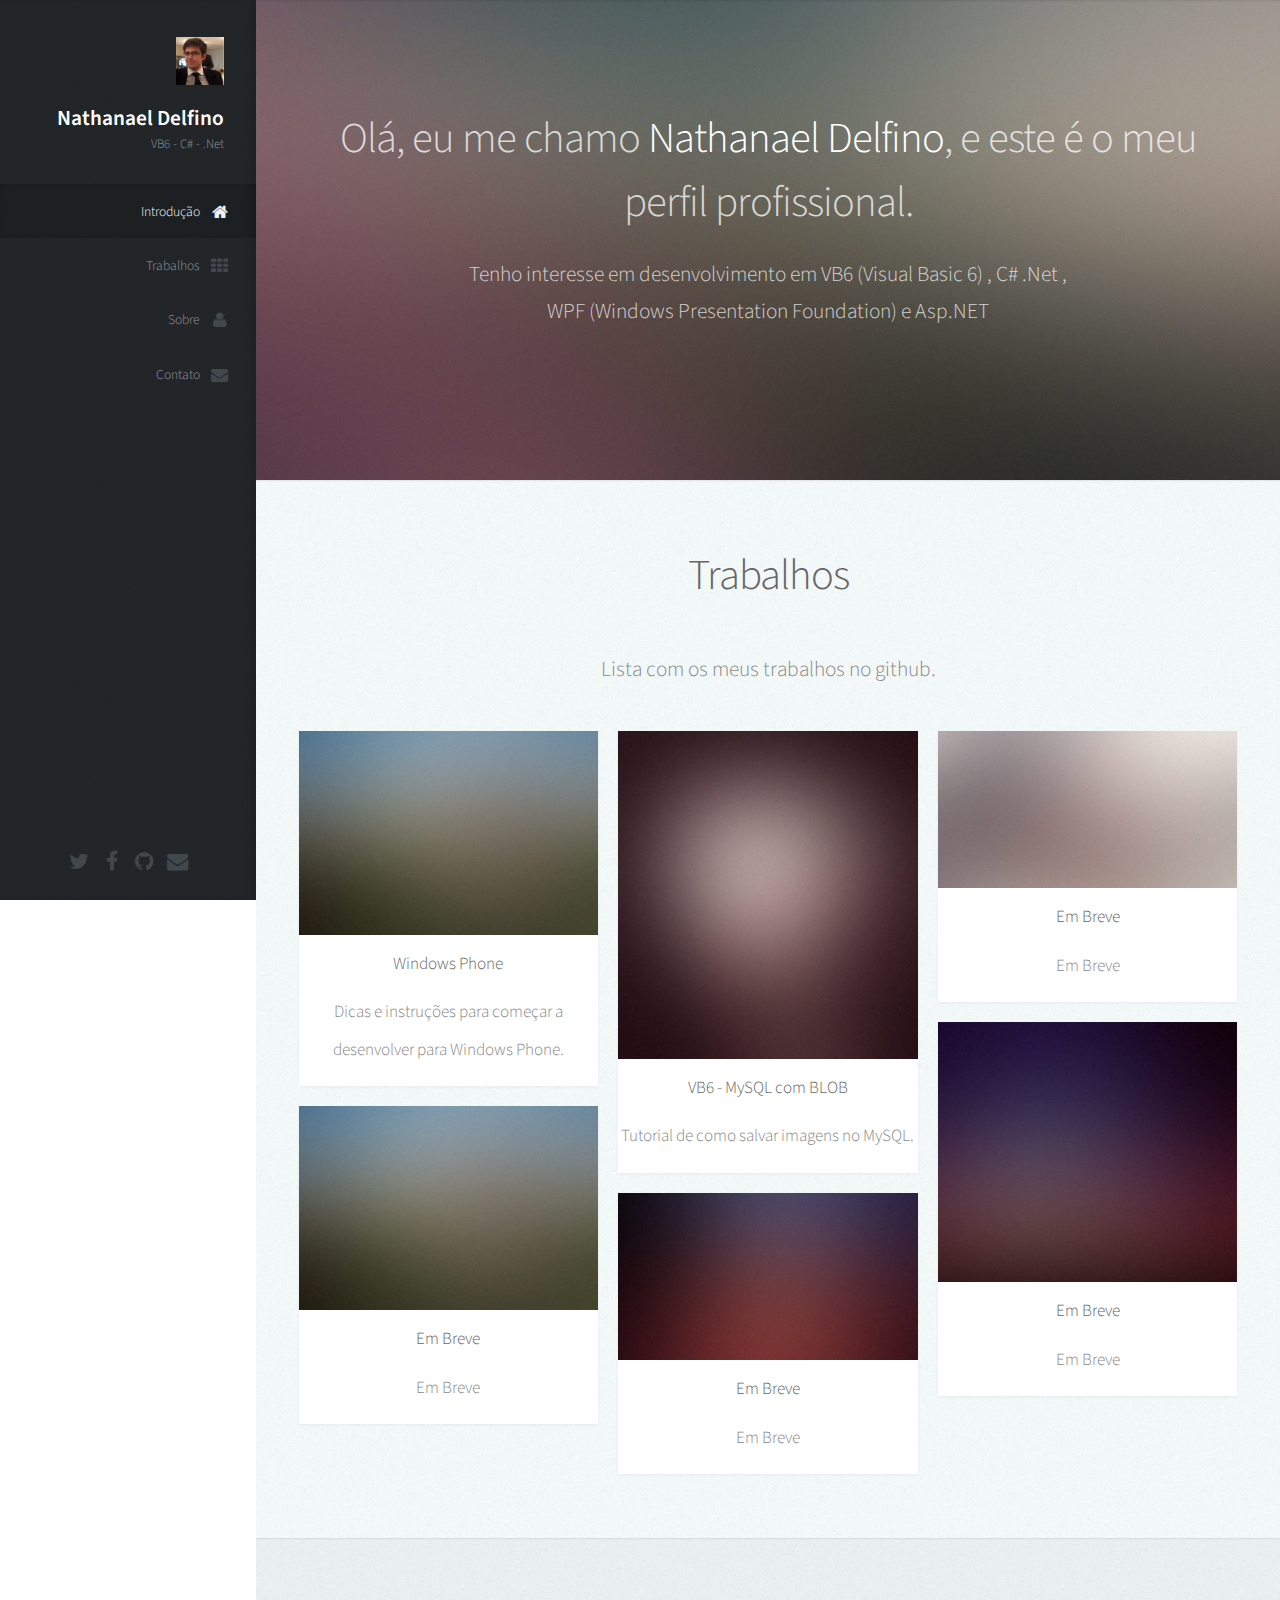
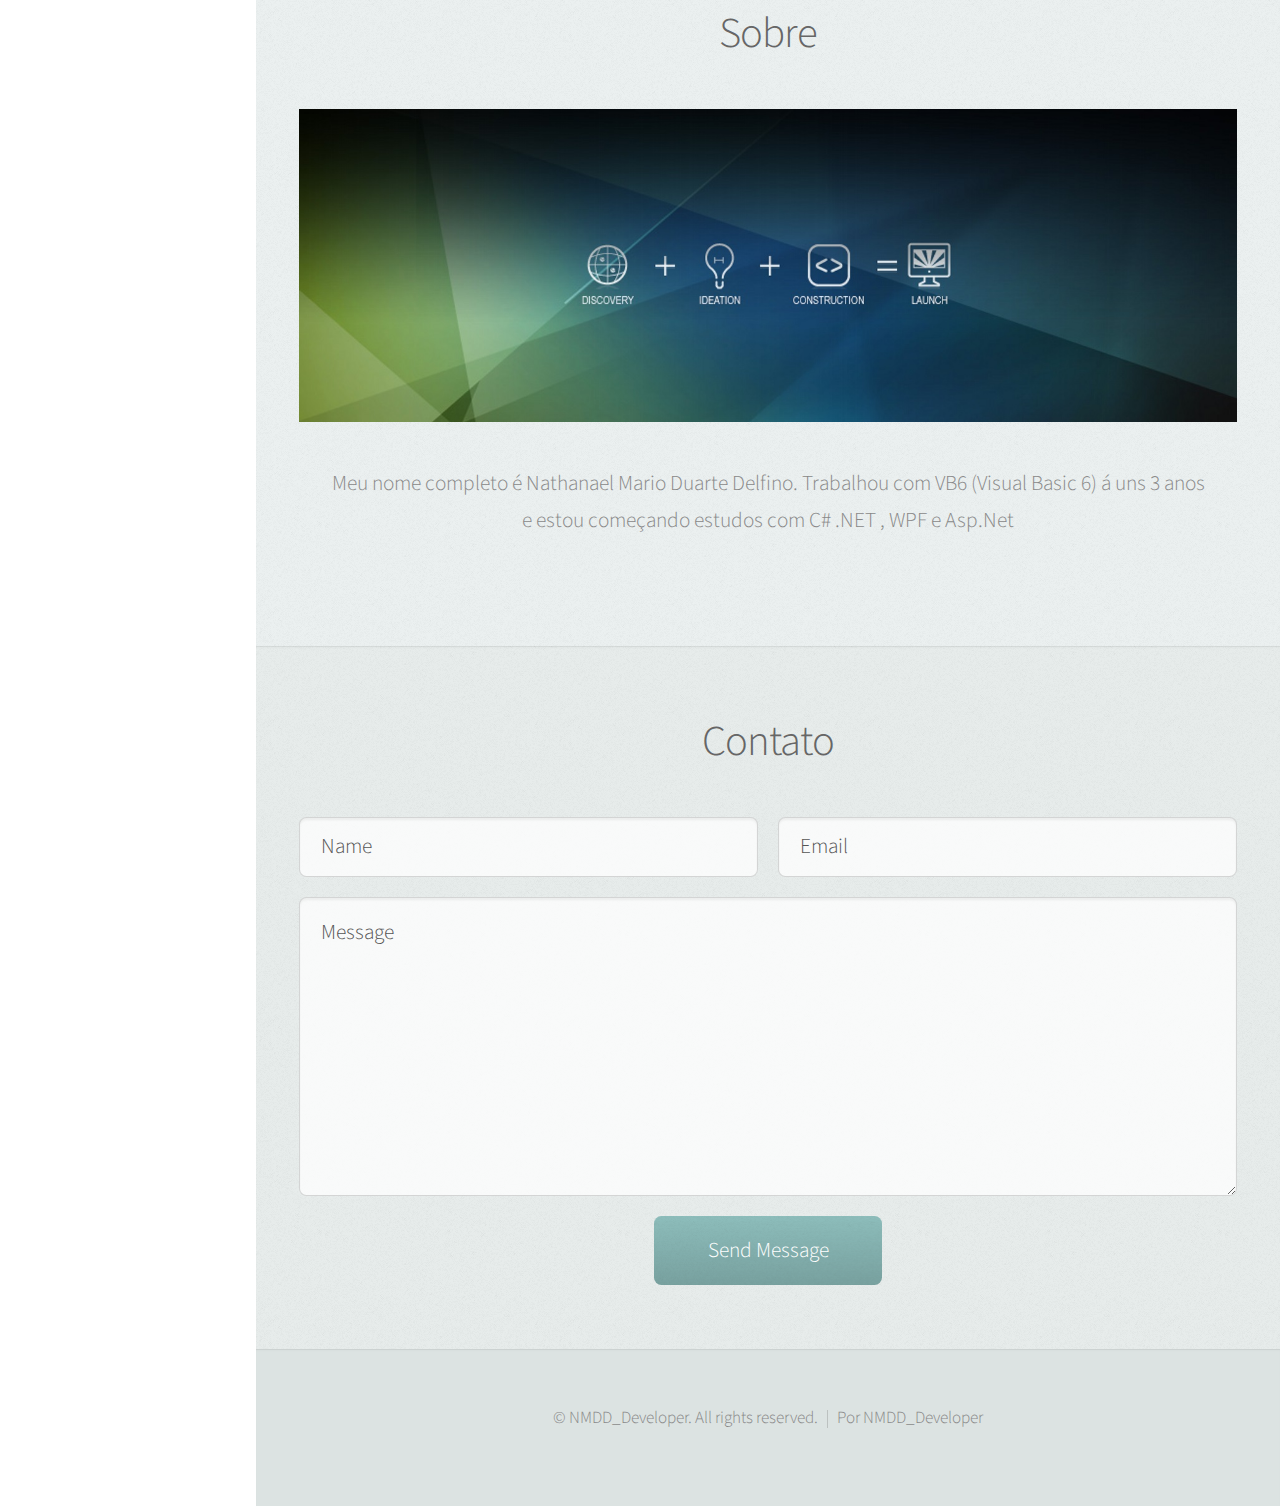
==== index.html @ 9e820df0 ":arrow_up: Subindo site." ====
<!DOCTYPE HTML>
<html>
	<head>
		<title>Prologue by HTML5 UP</title>
		<meta charset="utf-8" />
		<meta name="viewport" content="width=device-width, initial-scale=1" />
		<link rel="stylesheet" href="assets/css/main.css" />
	</head>
	<body>

		<!-- Header -->
			<div id="header">

				<div class="top">

					<!-- Logo -->
						<div id="logo">
							<span class="image avatar48"><img src="images/avatar.jpg" alt="" /></span>
							<h1 id="title">Nathanael Delfino</h1>
							<p>VB6 - C# - .Net</p>
						</div>

					<!-- Nav -->
						<nav id="nav">

							<ul>
								<li><a href="#top" id="top-link" class="skel-layers-ignoreHref"><span class="icon fa-home">Introdução</span></a></li>
								<li><a href="#portfolio" id="portfolio-link" class="skel-layers-ignoreHref"><span class="icon fa-th">Trabalhos</span></a></li>
								<li><a href="#about" id="about-link" class="skel-layers-ignoreHref"><span class="icon fa-user">Sobre</span></a></li>
								<li><a href="#contact" id="contact-link" class="skel-layers-ignoreHref"><span class="icon fa-envelope">Contato</span></a></li>
							</ul>
						</nav>

				</div>

				<div class="bottom">

					<!-- Social Icons -->
						<ul class="icons">
							<li><a href="https://twitter.com/NMDD_Developer" class="icon fa-twitter"><span class="label">Twitter</span></a></li>
							<li><a href="https://www.facebook.com/nathanael.delfino" class="icon fa-facebook"><span class="label">Facebook</span></a></li>
							<li><a href="https://github.com/NathanaelDelfino" class="icon fa-github"><span class="label">Github</span></a></li>
							<li><a href="dm.nathanael@gmail.com" class="icon fa-envelope"><span class="label">Email</span></a></li>
						</ul>

				</div>

			</div>

		<!-- Main -->
			<div id="main">

				<!-- Intro -->
					<section id="top" class="one dark cover">
						<div class="container">
							<header>
								<h2 class="alt">Olá, eu me chamo <strong>Nathanael Delfino</strong>, e este é o meu perfil profissional.<br /></h2>
								<p>Tenho interesse em desenvolvimento em VB6 (Visual Basic 6) , C# .Net , </br> WPF (Windows Presentation Foundation) e Asp.NET </p>
							</header>
						</div>
					</section>

				<!-- Portfolio -->
					<section id="portfolio" class="two">
						<div class="container">

							<header>
								<h2>Trabalhos</h2>
							</header>

							<p>Lista com os meus trabalhos no github.</p>

							<div class="row">
								<div class="4u 12u$(mobile)">
									<article class="item">
										<a href="https://github.com/NathanaelDelfino/Windows-Phone-Desenvolvimento" class="image fit"><img src="images/pic02.jpg" alt="" /></a>
										<header>
											<h3>Windows Phone</h3>
											<p>Dicas e instruções para começar a desenvolver para Windows Phone.</p>
										</header>
									</article>
									<article class="item">
										<a href="#" class="image fit"><img src="images/pic02.jpg" alt="" /></a>
										<header>
											<h3>Em Breve</h3>
											<p>Em Breve</p>
										</header>
									</article>									

								</div>
								<div class="4u 12u$(mobile)">
									<article class="item">
										<a href="https://github.com/NathanaelDelfino/VB6" class="image fit"><img src="images/pic04.jpg" alt="" /></a>
										<header>
											<h3>VB6 - MySQL com BLOB</h3>
											<p>Tutorial de como salvar imagens no MySQL.</p>
										</header>
									</article>
									<article class="item">
										<a href="#" class="image fit"><img src="images/pic05.jpg" alt="" /></a>
										<header>
											<h3>Em Breve</h3>
											<p>Em Breve</p>
										</header>
									</article>
								</div>
								<div class="4u$ 12u$(mobile)">
									<article class="item">
										<a href="#" class="image fit"><img src="images/pic06.jpg" alt="" /></a>
										<header>
											<h3>Em Breve</h3>
											<p>Em Breve</p>
										</header>
									</article>
									<article class="item">
										<a href="#" class="image fit"><img src="images/pic07.jpg" alt="" /></a>
										<header>
											<h3>Em Breve</h3>
											<p>Em Breve</p>
										</header>
									</article>
								</div>
							</div>

						</div>
					</section>

				<!-- About Me -->
					<section id="about" class="three">
						<div class="container">

							<header>
								<h2>Sobre</h2>
							</header>

							<a href="#" class="image featured"><img src="images/banner_02.jpg" alt="" /></a>

							<p>Meu nome completo é Nathanael Mario Duarte Delfino. Trabalhou com VB6 (Visual Basic 6) á uns 3 anos </br>
							   e estou começando estudos com C# .NET , WPF e Asp.Net</p>

						</div>
					</section>

				<!-- Contact -->
					<section id="contact" class="four">
						<div class="container">

							<header>
								<h2>Contato</h2>
							</header>
							
							<form method="post" action="#">
								<div class="row">
									<div class="6u 12u$(mobile)"><input type="text" name="name" placeholder="Name" /></div>
									<div class="6u$ 12u$(mobile)"><input type="text" name="email" placeholder="Email" /></div>
									<div class="12u$">
										<textarea name="message" placeholder="Message"></textarea>
									</div>
									<div class="12u$">
										<input type="submit" value="Send Message" />
									</div>
								</div>
							</form>

						</div>
					</section>

			</div>

		<!-- Footer -->
			<div id="footer">

				<!-- Copyright -->
					<ul class="copyright">
						<li>&copy; NMDD_Developer. All rights reserved.</li><li>Por NMDD_Developer <a href="https://github.com/NathanaelDelfino"></a></li>
					</ul>

			</div>

		<!-- Scripts -->
			<script src="assets/js/jquery.min.js"></script>
			<script src="assets/js/jquery.scrolly.min.js"></script>
			<script src="assets/js/jquery.scrollzer.min.js"></script>
			<script src="assets/js/skel.min.js"></script>
			<script src="assets/js/util.js"></script>
			<!--[if lte IE 8]><script src="assets/js/ie/respond.min.js"></script><![endif]-->
			<script src="assets/js/main.js"></script>

	</body>
</html>
---- assets/css/main.css ----
@import url("font-awesome.min.css");
@import url("http://fonts.googleapis.com/css?family=Source+Sans+Pro:300,300italic,400,600");

/*
	Prologue by HTML5 UP
	html5up.net | @n33co
	Free for personal and commercial use under the CCA 3.0 license (html5up.net/license)
*/

/* Reset */

	html, body, div, span, applet, object, iframe, h1, h2, h3, h4, h5, h6, p, blockquote, pre, a, abbr, acronym, address, big, cite, code, del, dfn, em, img, ins, kbd, q, s, samp, small, strike, strong, sub, sup, tt, var, b, u, i, center, dl, dt, dd, ol, ul, li, fieldset, form, label, legend, table, caption, tbody, tfoot, thead, tr, th, td, article, aside, canvas, details, embed, figure, figcaption, footer, header, hgroup, menu, nav, output, ruby, section, summary, time, mark, audio, video {
		margin: 0;
		padding: 0;
		border: 0;
		font-size: 100%;
		font: inherit;
		vertical-align: baseline;
	}

	article, aside, details, figcaption, figure, footer, header, hgroup, menu, nav, section {
		display: block;
	}

	body {
		line-height: 1;
	}

	ol, ul {
		list-style: none;
	}

	blockquote, q {
		quotes: none;
	}

	blockquote:before, blockquote:after, q:before, q:after {
		content: '';
		content: none;
	}

	table {
		border-collapse: collapse;
		border-spacing: 0;
	}

	body {
		-webkit-text-size-adjust: none;
	}

/* Box Model */

	*, *:before, *:after {
		-moz-box-sizing: border-box;
		-webkit-box-sizing: border-box;
		box-sizing: border-box;
	}

/* Containers */

	.container {
		margin-left: auto;
		margin-right: auto;
	}

	.container.\31 25\25 {
		width: 100%;
		max-width: 1750px;
		min-width: 1400px;
	}

	.container.\37 5\25 {
		width: 1050px;
	}

	.container.\35 0\25 {
		width: 700px;
	}

	.container.\32 5\25 {
		width: 350px;
	}

	.container {
		width: 1400px;
	}

	@media screen and (min-width: 961px) and (max-width: 1880px) {

		.container.\31 25\25 {
			width: 100%;
			max-width: 1500px;
			min-width: 1200px;
		}

		.container.\37 5\25 {
			width: 900px;
		}

		.container.\35 0\25 {
			width: 600px;
		}

		.container.\32 5\25 {
			width: 300px;
		}

		.container {
			width: 1200px;
		}

	}

	@media screen and (min-width: 961px) and (max-width: 1620px) {

		.container.\31 25\25 {
			width: 100%;
			max-width: 1200px;
			min-width: 960px;
		}

		.container.\37 5\25 {
			width: 720px;
		}

		.container.\35 0\25 {
			width: 480px;
		}

		.container.\32 5\25 {
			width: 240px;
		}

		.container {
			width: 960px;
		}

	}

	@media screen and (min-width: 961px) and (max-width: 1320px) {

		.container.\31 25\25 {
			width: 100%;
			max-width: 125%;
			min-width: 100%;
		}

		.container.\37 5\25 {
			width: 75%;
		}

		.container.\35 0\25 {
			width: 50%;
		}

		.container.\32 5\25 {
			width: 25%;
		}

		.container {
			width: 100%;
		}

	}

	@media screen and (max-width: 960px) {

		.container.\31 25\25 {
			width: 100%;
			max-width: 125%;
			min-width: 100%;
		}

		.container.\37 5\25 {
			width: 75%;
		}

		.container.\35 0\25 {
			width: 50%;
		}

		.container.\32 5\25 {
			width: 25%;
		}

		.container {
			width: 100%;
		}

	}

	@media screen and (max-width: 736px) {

		.container.\31 25\25 {
			width: 100%;
			max-width: 125%;
			min-width: 100%;
		}

		.container.\37 5\25 {
			width: 75%;
		}

		.container.\35 0\25 {
			width: 50%;
		}

		.container.\32 5\25 {
			width: 25%;
		}

		.container {
			width: 100% !important;
		}

	}

/* Grid */

	.row {
		border-bottom: solid 1px transparent;
		-moz-box-sizing: border-box;
		-webkit-box-sizing: border-box;
		box-sizing: border-box;
	}

	.row > * {
		float: left;
		-moz-box-sizing: border-box;
		-webkit-box-sizing: border-box;
		box-sizing: border-box;
	}

	.row:after, .row:before {
		content: '';
		display: block;
		clear: both;
		height: 0;
	}

	.row.uniform > * > :first-child {
		margin-top: 0;
	}

	.row.uniform > * > :last-child {
		margin-bottom: 0;
	}

	.row.\30 \25 > * {
		padding: 0px 0 0 0px;
	}

	.row.\30 \25 {
		margin: 0px 0 -1px 0px;
	}

	.row.uniform.\30 \25 > * {
		padding: 0px 0 0 0px;
	}

	.row.uniform.\30 \25 {
		margin: 0px 0 -1px 0px;
	}

	.row > * {
		padding: 40px 0 0 40px;
	}

	.row {
		margin: -40px 0 -1px -40px;
	}

	.row.uniform > * {
		padding: 40px 0 0 40px;
	}

	.row.uniform {
		margin: -40px 0 -1px -40px;
	}

	.row.\32 00\25 > * {
		padding: 80px 0 0 80px;
	}

	.row.\32 00\25 {
		margin: -80px 0 -1px -80px;
	}

	.row.uniform.\32 00\25 > * {
		padding: 80px 0 0 80px;
	}

	.row.uniform.\32 00\25 {
		margin: -80px 0 -1px -80px;
	}

	.row.\31 50\25 > * {
		padding: 60px 0 0 60px;
	}

	.row.\31 50\25 {
		margin: -60px 0 -1px -60px;
	}

	.row.uniform.\31 50\25 > * {
		padding: 60px 0 0 60px;
	}

	.row.uniform.\31 50\25 {
		margin: -60px 0 -1px -60px;
	}

	.row.\35 0\25 > * {
		padding: 20px 0 0 20px;
	}

	.row.\35 0\25 {
		margin: -20px 0 -1px -20px;
	}

	.row.uniform.\35 0\25 > * {
		padding: 20px 0 0 20px;
	}

	.row.uniform.\35 0\25 {
		margin: -20px 0 -1px -20px;
	}

	.row.\32 5\25 > * {
		padding: 10px 0 0 10px;
	}

	.row.\32 5\25 {
		margin: -10px 0 -1px -10px;
	}

	.row.uniform.\32 5\25 > * {
		padding: 10px 0 0 10px;
	}

	.row.uniform.\32 5\25 {
		margin: -10px 0 -1px -10px;
	}

	.\31 2u, .\31 2u\24 {
		width: 100%;
		clear: none;
		margin-left: 0;
	}

	.\31 1u, .\31 1u\24 {
		width: 91.6666666667%;
		clear: none;
		margin-left: 0;
	}

	.\31 0u, .\31 0u\24 {
		width: 83.3333333333%;
		clear: none;
		margin-left: 0;
	}

	.\39 u, .\39 u\24 {
		width: 75%;
		clear: none;
		margin-left: 0;
	}

	.\38 u, .\38 u\24 {
		width: 66.6666666667%;
		clear: none;
		margin-left: 0;
	}

	.\37 u, .\37 u\24 {
		width: 58.3333333333%;
		clear: none;
		margin-left: 0;
	}

	.\36 u, .\36 u\24 {
		width: 50%;
		clear: none;
		margin-left: 0;
	}

	.\35 u, .\35 u\24 {
		width: 41.6666666667%;
		clear: none;
		margin-left: 0;
	}

	.\34 u, .\34 u\24 {
		width: 33.3333333333%;
		clear: none;
		margin-left: 0;
	}

	.\33 u, .\33 u\24 {
		width: 25%;
		clear: none;
		margin-left: 0;
	}

	.\32 u, .\32 u\24 {
		width: 16.6666666667%;
		clear: none;
		margin-left: 0;
	}

	.\31 u, .\31 u\24 {
		width: 8.3333333333%;
		clear: none;
		margin-left: 0;
	}

	.\31 2u\24 + *,
	.\31 1u\24 + *,
	.\31 0u\24 + *,
	.\39 u\24 + *,
	.\38 u\24 + *,
	.\37 u\24 + *,
	.\36 u\24 + *,
	.\35 u\24 + *,
	.\34 u\24 + *,
	.\33 u\24 + *,
	.\32 u\24 + *,
	.\31 u\24 + * {
		clear: left;
	}

	.\-11u {
		margin-left: 91.66667%;
	}

	.\-10u {
		margin-left: 83.33333%;
	}

	.\-9u {
		margin-left: 75%;
	}

	.\-8u {
		margin-left: 66.66667%;
	}

	.\-7u {
		margin-left: 58.33333%;
	}

	.\-6u {
		margin-left: 50%;
	}

	.\-5u {
		margin-left: 41.66667%;
	}

	.\-4u {
		margin-left: 33.33333%;
	}

	.\-3u {
		margin-left: 25%;
	}

	.\-2u {
		margin-left: 16.66667%;
	}

	.\-1u {
		margin-left: 8.33333%;
	}

	@media screen and (min-width: 961px) and (max-width: 1880px) {

		.row > * {
			padding: 40px 0 0 40px;
		}

		.row {
			margin: -40px 0 -1px -40px;
		}

		.row.uniform > * {
			padding: 40px 0 0 40px;
		}

		.row.uniform {
			margin: -40px 0 -1px -40px;
		}

		.row.\32 00\25 > * {
			padding: 80px 0 0 80px;
		}

		.row.\32 00\25 {
			margin: -80px 0 -1px -80px;
		}

		.row.uniform.\32 00\25 > * {
			padding: 80px 0 0 80px;
		}

		.row.uniform.\32 00\25 {
			margin: -80px 0 -1px -80px;
		}

		.row.\31 50\25 > * {
			padding: 60px 0 0 60px;
		}

		.row.\31 50\25 {
			margin: -60px 0 -1px -60px;
		}

		.row.uniform.\31 50\25 > * {
			padding: 60px 0 0 60px;
		}

		.row.uniform.\31 50\25 {
			margin: -60px 0 -1px -60px;
		}

		.row.\35 0\25 > * {
			padding: 20px 0 0 20px;
		}

		.row.\35 0\25 {
			margin: -20px 0 -1px -20px;
		}

		.row.uniform.\35 0\25 > * {
			padding: 20px 0 0 20px;
		}

		.row.uniform.\35 0\25 {
			margin: -20px 0 -1px -20px;
		}

		.row.\32 5\25 > * {
			padding: 10px 0 0 10px;
		}

		.row.\32 5\25 {
			margin: -10px 0 -1px -10px;
		}

		.row.uniform.\32 5\25 > * {
			padding: 10px 0 0 10px;
		}

		.row.uniform.\32 5\25 {
			margin: -10px 0 -1px -10px;
		}

		.\31 2u\28wide\29, .\31 2u\24\28wide\29 {
			width: 100%;
			clear: none;
			margin-left: 0;
		}

		.\31 1u\28wide\29, .\31 1u\24\28wide\29 {
			width: 91.6666666667%;
			clear: none;
			margin-left: 0;
		}

		.\31 0u\28wide\29, .\31 0u\24\28wide\29 {
			width: 83.3333333333%;
			clear: none;
			margin-left: 0;
		}

		.\39 u\28wide\29, .\39 u\24\28wide\29 {
			width: 75%;
			clear: none;
			margin-left: 0;
		}

		.\38 u\28wide\29, .\38 u\24\28wide\29 {
			width: 66.6666666667%;
			clear: none;
			margin-left: 0;
		}

		.\37 u\28wide\29, .\37 u\24\28wide\29 {
			width: 58.3333333333%;
			clear: none;
			margin-left: 0;
		}

		.\36 u\28wide\29, .\36 u\24\28wide\29 {
			width: 50%;
			clear: none;
			margin-left: 0;
		}

		.\35 u\28wide\29, .\35 u\24\28wide\29 {
			width: 41.6666666667%;
			clear: none;
			margin-left: 0;
		}

		.\34 u\28wide\29, .\34 u\24\28wide\29 {
			width: 33.3333333333%;
			clear: none;
			margin-left: 0;
		}

		.\33 u\28wide\29, .\33 u\24\28wide\29 {
			width: 25%;
			clear: none;
			margin-left: 0;
		}

		.\32 u\28wide\29, .\32 u\24\28wide\29 {
			width: 16.6666666667%;
			clear: none;
			margin-left: 0;
		}

		.\31 u\28wide\29, .\31 u\24\28wide\29 {
			width: 8.3333333333%;
			clear: none;
			margin-left: 0;
		}

		.\31 2u\24\28wide\29 + *,
		.\31 1u\24\28wide\29 + *,
		.\31 0u\24\28wide\29 + *,
		.\39 u\24\28wide\29 + *,
		.\38 u\24\28wide\29 + *,
		.\37 u\24\28wide\29 + *,
		.\36 u\24\28wide\29 + *,
		.\35 u\24\28wide\29 + *,
		.\34 u\24\28wide\29 + *,
		.\33 u\24\28wide\29 + *,
		.\32 u\24\28wide\29 + *,
		.\31 u\24\28wide\29 + * {
			clear: left;
		}

		.\-11u\28wide\29 {
			margin-left: 91.66667%;
		}

		.\-10u\28wide\29 {
			margin-left: 83.33333%;
		}

		.\-9u\28wide\29 {
			margin-left: 75%;
		}

		.\-8u\28wide\29 {
			margin-left: 66.66667%;
		}

		.\-7u\28wide\29 {
			margin-left: 58.33333%;
		}

		.\-6u\28wide\29 {
			margin-left: 50%;
		}

		.\-5u\28wide\29 {
			margin-left: 41.66667%;
		}

		.\-4u\28wide\29 {
			margin-left: 33.33333%;
		}

		.\-3u\28wide\29 {
			margin-left: 25%;
		}

		.\-2u\28wide\29 {
			margin-left: 16.66667%;
		}

		.\-1u\28wide\29 {
			margin-left: 8.33333%;
		}

	}

	@media screen and (min-width: 961px) and (max-width: 1620px) {

		.row > * {
			padding: 40px 0 0 40px;
		}

		.row {
			margin: -40px 0 -1px -40px;
		}

		.row.uniform > * {
			padding: 40px 0 0 40px;
		}

		.row.uniform {
			margin: -40px 0 -1px -40px;
		}

		.row.\32 00\25 > * {
			padding: 80px 0 0 80px;
		}

		.row.\32 00\25 {
			margin: -80px 0 -1px -80px;
		}

		.row.uniform.\32 00\25 > * {
			padding: 80px 0 0 80px;
		}

		.row.uniform.\32 00\25 {
			margin: -80px 0 -1px -80px;
		}

		.row.\31 50\25 > * {
			padding: 60px 0 0 60px;
		}

		.row.\31 50\25 {
			margin: -60px 0 -1px -60px;
		}

		.row.uniform.\31 50\25 > * {
			padding: 60px 0 0 60px;
		}

		.row.uniform.\31 50\25 {
			margin: -60px 0 -1px -60px;
		}

		.row.\35 0\25 > * {
			padding: 20px 0 0 20px;
		}

		.row.\35 0\25 {
			margin: -20px 0 -1px -20px;
		}

		.row.uniform.\35 0\25 > * {
			padding: 20px 0 0 20px;
		}

		.row.uniform.\35 0\25 {
			margin: -20px 0 -1px -20px;
		}

		.row.\32 5\25 > * {
			padding: 10px 0 0 10px;
		}

		.row.\32 5\25 {
			margin: -10px 0 -1px -10px;
		}

		.row.uniform.\32 5\25 > * {
			padding: 10px 0 0 10px;
		}

		.row.uniform.\32 5\25 {
			margin: -10px 0 -1px -10px;
		}

		.\31 2u\28normal\29, .\31 2u\24\28normal\29 {
			width: 100%;
			clear: none;
			margin-left: 0;
		}

		.\31 1u\28normal\29, .\31 1u\24\28normal\29 {
			width: 91.6666666667%;
			clear: none;
			margin-left: 0;
		}

		.\31 0u\28normal\29, .\31 0u\24\28normal\29 {
			width: 83.3333333333%;
			clear: none;
			margin-left: 0;
		}

		.\39 u\28normal\29, .\39 u\24\28normal\29 {
			width: 75%;
			clear: none;
			margin-left: 0;
		}

		.\38 u\28normal\29, .\38 u\24\28normal\29 {
			width: 66.6666666667%;
			clear: none;
			margin-left: 0;
		}

		.\37 u\28normal\29, .\37 u\24\28normal\29 {
			width: 58.3333333333%;
			clear: none;
			margin-left: 0;
		}

		.\36 u\28normal\29, .\36 u\24\28normal\29 {
			width: 50%;
			clear: none;
			margin-left: 0;
		}

		.\35 u\28normal\29, .\35 u\24\28normal\29 {
			width: 41.6666666667%;
			clear: none;
			margin-left: 0;
		}

		.\34 u\28normal\29, .\34 u\24\28normal\29 {
			width: 33.3333333333%;
			clear: none;
			margin-left: 0;
		}

		.\33 u\28normal\29, .\33 u\24\28normal\29 {
			width: 25%;
			clear: none;
			margin-left: 0;
		}

		.\32 u\28normal\29, .\32 u\24\28normal\29 {
			width: 16.6666666667%;
			clear: none;
			margin-left: 0;
		}

		.\31 u\28normal\29, .\31 u\24\28normal\29 {
			width: 8.3333333333%;
			clear: none;
			margin-left: 0;
		}

		.\31 2u\24\28normal\29 + *,
		.\31 1u\24\28normal\29 + *,
		.\31 0u\24\28normal\29 + *,
		.\39 u\24\28normal\29 + *,
		.\38 u\24\28normal\29 + *,
		.\37 u\24\28normal\29 + *,
		.\36 u\24\28normal\29 + *,
		.\35 u\24\28normal\29 + *,
		.\34 u\24\28normal\29 + *,
		.\33 u\24\28normal\29 + *,
		.\32 u\24\28normal\29 + *,
		.\31 u\24\28normal\29 + * {
			clear: left;
		}

		.\-11u\28normal\29 {
			margin-left: 91.66667%;
		}

		.\-10u\28normal\29 {
			margin-left: 83.33333%;
		}

		.\-9u\28normal\29 {
			margin-left: 75%;
		}

		.\-8u\28normal\29 {
			margin-left: 66.66667%;
		}

		.\-7u\28normal\29 {
			margin-left: 58.33333%;
		}

		.\-6u\28normal\29 {
			margin-left: 50%;
		}

		.\-5u\28normal\29 {
			margin-left: 41.66667%;
		}

		.\-4u\28normal\29 {
			margin-left: 33.33333%;
		}

		.\-3u\28normal\29 {
			margin-left: 25%;
		}

		.\-2u\28normal\29 {
			margin-left: 16.66667%;
		}

		.\-1u\28normal\29 {
			margin-left: 8.33333%;
		}

	}

	@media screen and (min-width: 961px) and (max-width: 1320px) {

		.row > * {
			padding: 20px 0 0 20px;
		}

		.row {
			margin: -20px 0 -1px -20px;
		}

		.row.uniform > * {
			padding: 20px 0 0 20px;
		}

		.row.uniform {
			margin: -20px 0 -1px -20px;
		}

		.row.\32 00\25 > * {
			padding: 40px 0 0 40px;
		}

		.row.\32 00\25 {
			margin: -40px 0 -1px -40px;
		}

		.row.uniform.\32 00\25 > * {
			padding: 40px 0 0 40px;
		}

		.row.uniform.\32 00\25 {
			margin: -40px 0 -1px -40px;
		}

		.row.\31 50\25 > * {
			padding: 30px 0 0 30px;
		}

		.row.\31 50\25 {
			margin: -30px 0 -1px -30px;
		}

		.row.uniform.\31 50\25 > * {
			padding: 30px 0 0 30px;
		}

		.row.uniform.\31 50\25 {
			margin: -30px 0 -1px -30px;
		}

		.row.\35 0\25 > * {
			padding: 10px 0 0 10px;
		}

		.row.\35 0\25 {
			margin: -10px 0 -1px -10px;
		}

		.row.uniform.\35 0\25 > * {
			padding: 10px 0 0 10px;
		}

		.row.uniform.\35 0\25 {
			margin: -10px 0 -1px -10px;
		}

		.row.\32 5\25 > * {
			padding: 5px 0 0 5px;
		}

		.row.\32 5\25 {
			margin: -5px 0 -1px -5px;
		}

		.row.uniform.\32 5\25 > * {
			padding: 5px 0 0 5px;
		}

		.row.uniform.\32 5\25 {
			margin: -5px 0 -1px -5px;
		}

		.\31 2u\28narrow\29, .\31 2u\24\28narrow\29 {
			width: 100%;
			clear: none;
			margin-left: 0;
		}

		.\31 1u\28narrow\29, .\31 1u\24\28narrow\29 {
			width: 91.6666666667%;
			clear: none;
			margin-left: 0;
		}

		.\31 0u\28narrow\29, .\31 0u\24\28narrow\29 {
			width: 83.3333333333%;
			clear: none;
			margin-left: 0;
		}

		.\39 u\28narrow\29, .\39 u\24\28narrow\29 {
			width: 75%;
			clear: none;
			margin-left: 0;
		}

		.\38 u\28narrow\29, .\38 u\24\28narrow\29 {
			width: 66.6666666667%;
			clear: none;
			margin-left: 0;
		}

		.\37 u\28narrow\29, .\37 u\24\28narrow\29 {
			width: 58.3333333333%;
			clear: none;
			margin-left: 0;
		}

		.\36 u\28narrow\29, .\36 u\24\28narrow\29 {
			width: 50%;
			clear: none;
			margin-left: 0;
		}

		.\35 u\28narrow\29, .\35 u\24\28narrow\29 {
			width: 41.6666666667%;
			clear: none;
			margin-left: 0;
		}

		.\34 u\28narrow\29, .\34 u\24\28narrow\29 {
			width: 33.3333333333%;
			clear: none;
			margin-left: 0;
		}

		.\33 u\28narrow\29, .\33 u\24\28narrow\29 {
			width: 25%;
			clear: none;
			margin-left: 0;
		}

		.\32 u\28narrow\29, .\32 u\24\28narrow\29 {
			width: 16.6666666667%;
			clear: none;
			margin-left: 0;
		}

		.\31 u\28narrow\29, .\31 u\24\28narrow\29 {
			width: 8.3333333333%;
			clear: none;
			margin-left: 0;
		}

		.\31 2u\24\28narrow\29 + *,
		.\31 1u\24\28narrow\29 + *,
		.\31 0u\24\28narrow\29 + *,
		.\39 u\24\28narrow\29 + *,
		.\38 u\24\28narrow\29 + *,
		.\37 u\24\28narrow\29 + *,
		.\36 u\24\28narrow\29 + *,
		.\35 u\24\28narrow\29 + *,
		.\34 u\24\28narrow\29 + *,
		.\33 u\24\28narrow\29 + *,
		.\32 u\24\28narrow\29 + *,
		.\31 u\24\28narrow\29 + * {
			clear: left;
		}

		.\-11u\28narrow\29 {
			margin-left: 91.66667%;
		}

		.\-10u\28narrow\29 {
			margin-left: 83.33333%;
		}

		.\-9u\28narrow\29 {
			margin-left: 75%;
		}

		.\-8u\28narrow\29 {
			margin-left: 66.66667%;
		}

		.\-7u\28narrow\29 {
			margin-left: 58.33333%;
		}

		.\-6u\28narrow\29 {
			margin-left: 50%;
		}

		.\-5u\28narrow\29 {
			margin-left: 41.66667%;
		}

		.\-4u\28narrow\29 {
			margin-left: 33.33333%;
		}

		.\-3u\28narrow\29 {
			margin-left: 25%;
		}

		.\-2u\28narrow\29 {
			margin-left: 16.66667%;
		}

		.\-1u\28narrow\29 {
			margin-left: 8.33333%;
		}

	}

	@media screen and (max-width: 960px) {

		.row > * {
			padding: 20px 0 0 20px;
		}

		.row {
			margin: -20px 0 -1px -20px;
		}

		.row.uniform > * {
			padding: 20px 0 0 20px;
		}

		.row.uniform {
			margin: -20px 0 -1px -20px;
		}

		.row.\32 00\25 > * {
			padding: 40px 0 0 40px;
		}

		.row.\32 00\25 {
			margin: -40px 0 -1px -40px;
		}

		.row.uniform.\32 00\25 > * {
			padding: 40px 0 0 40px;
		}

		.row.uniform.\32 00\25 {
			margin: -40px 0 -1px -40px;
		}

		.row.\31 50\25 > * {
			padding: 30px 0 0 30px;
		}

		.row.\31 50\25 {
			margin: -30px 0 -1px -30px;
		}

		.row.uniform.\31 50\25 > * {
			padding: 30px 0 0 30px;
		}

		.row.uniform.\31 50\25 {
			margin: -30px 0 -1px -30px;
		}

		.row.\35 0\25 > * {
			padding: 10px 0 0 10px;
		}

		.row.\35 0\25 {
			margin: -10px 0 -1px -10px;
		}

		.row.uniform.\35 0\25 > * {
			padding: 10px 0 0 10px;
		}

		.row.uniform.\35 0\25 {
			margin: -10px 0 -1px -10px;
		}

		.row.\32 5\25 > * {
			padding: 5px 0 0 5px;
		}

		.row.\32 5\25 {
			margin: -5px 0 -1px -5px;
		}

		.row.uniform.\32 5\25 > * {
			padding: 5px 0 0 5px;
		}

		.row.uniform.\32 5\25 {
			margin: -5px 0 -1px -5px;
		}

		.\31 2u\28narrower\29, .\31 2u\24\28narrower\29 {
			width: 100%;
			clear: none;
			margin-left: 0;
		}

		.\31 1u\28narrower\29, .\31 1u\24\28narrower\29 {
			width: 91.6666666667%;
			clear: none;
			margin-left: 0;
		}

		.\31 0u\28narrower\29, .\31 0u\24\28narrower\29 {
			width: 83.3333333333%;
			clear: none;
			margin-left: 0;
		}

		.\39 u\28narrower\29, .\39 u\24\28narrower\29 {
			width: 75%;
			clear: none;
			margin-left: 0;
		}

		.\38 u\28narrower\29, .\38 u\24\28narrower\29 {
			width: 66.6666666667%;
			clear: none;
			margin-left: 0;
		}

		.\37 u\28narrower\29, .\37 u\24\28narrower\29 {
			width: 58.3333333333%;
			clear: none;
			margin-left: 0;
		}

		.\36 u\28narrower\29, .\36 u\24\28narrower\29 {
			width: 50%;
			clear: none;
			margin-left: 0;
		}

		.\35 u\28narrower\29, .\35 u\24\28narrower\29 {
			width: 41.6666666667%;
			clear: none;
			margin-left: 0;
		}

		.\34 u\28narrower\29, .\34 u\24\28narrower\29 {
			width: 33.3333333333%;
			clear: none;
			margin-left: 0;
		}

		.\33 u\28narrower\29, .\33 u\24\28narrower\29 {
			width: 25%;
			clear: none;
			margin-left: 0;
		}

		.\32 u\28narrower\29, .\32 u\24\28narrower\29 {
			width: 16.6666666667%;
			clear: none;
			margin-left: 0;
		}

		.\31 u\28narrower\29, .\31 u\24\28narrower\29 {
			width: 8.3333333333%;
			clear: none;
			margin-left: 0;
		}

		.\31 2u\24\28narrower\29 + *,
		.\31 1u\24\28narrower\29 + *,
		.\31 0u\24\28narrower\29 + *,
		.\39 u\24\28narrower\29 + *,
		.\38 u\24\28narrower\29 + *,
		.\37 u\24\28narrower\29 + *,
		.\36 u\24\28narrower\29 + *,
		.\35 u\24\28narrower\29 + *,
		.\34 u\24\28narrower\29 + *,
		.\33 u\24\28narrower\29 + *,
		.\32 u\24\28narrower\29 + *,
		.\31 u\24\28narrower\29 + * {
			clear: left;
		}

		.\-11u\28narrower\29 {
			margin-left: 91.66667%;
		}

		.\-10u\28narrower\29 {
			margin-left: 83.33333%;
		}

		.\-9u\28narrower\29 {
			margin-left: 75%;
		}

		.\-8u\28narrower\29 {
			margin-left: 66.66667%;
		}

		.\-7u\28narrower\29 {
			margin-left: 58.33333%;
		}

		.\-6u\28narrower\29 {
			margin-left: 50%;
		}

		.\-5u\28narrower\29 {
			margin-left: 41.66667%;
		}

		.\-4u\28narrower\29 {
			margin-left: 33.33333%;
		}

		.\-3u\28narrower\29 {
			margin-left: 25%;
		}

		.\-2u\28narrower\29 {
			margin-left: 16.66667%;
		}

		.\-1u\28narrower\29 {
			margin-left: 8.33333%;
		}

	}

	@media screen and (max-width: 736px) {

		.row > * {
			padding: 20px 0 0 20px;
		}

		.row {
			margin: -20px 0 -1px -20px;
		}

		.row.uniform > * {
			padding: 20px 0 0 20px;
		}

		.row.uniform {
			margin: -20px 0 -1px -20px;
		}

		.row.\32 00\25 > * {
			padding: 40px 0 0 40px;
		}

		.row.\32 00\25 {
			margin: -40px 0 -1px -40px;
		}

		.row.uniform.\32 00\25 > * {
			padding: 40px 0 0 40px;
		}

		.row.uniform.\32 00\25 {
			margin: -40px 0 -1px -40px;
		}

		.row.\31 50\25 > * {
			padding: 30px 0 0 30px;
		}

		.row.\31 50\25 {
			margin: -30px 0 -1px -30px;
		}

		.row.uniform.\31 50\25 > * {
			padding: 30px 0 0 30px;
		}

		.row.uniform.\31 50\25 {
			margin: -30px 0 -1px -30px;
		}

		.row.\35 0\25 > * {
			padding: 10px 0 0 10px;
		}

		.row.\35 0\25 {
			margin: -10px 0 -1px -10px;
		}

		.row.uniform.\35 0\25 > * {
			padding: 10px 0 0 10px;
		}

		.row.uniform.\35 0\25 {
			margin: -10px 0 -1px -10px;
		}

		.row.\32 5\25 > * {
			padding: 5px 0 0 5px;
		}

		.row.\32 5\25 {
			margin: -5px 0 -1px -5px;
		}

		.row.uniform.\32 5\25 > * {
			padding: 5px 0 0 5px;
		}

		.row.uniform.\32 5\25 {
			margin: -5px 0 -1px -5px;
		}

		.\31 2u\28mobile\29, .\31 2u\24\28mobile\29 {
			width: 100%;
			clear: none;
			margin-left: 0;
		}

		.\31 1u\28mobile\29, .\31 1u\24\28mobile\29 {
			width: 91.6666666667%;
			clear: none;
			margin-left: 0;
		}

		.\31 0u\28mobile\29, .\31 0u\24\28mobile\29 {
			width: 83.3333333333%;
			clear: none;
			margin-left: 0;
		}

		.\39 u\28mobile\29, .\39 u\24\28mobile\29 {
			width: 75%;
			clear: none;
			margin-left: 0;
		}

		.\38 u\28mobile\29, .\38 u\24\28mobile\29 {
			width: 66.6666666667%;
			clear: none;
			margin-left: 0;
		}

		.\37 u\28mobile\29, .\37 u\24\28mobile\29 {
			width: 58.3333333333%;
			clear: none;
			margin-left: 0;
		}

		.\36 u\28mobile\29, .\36 u\24\28mobile\29 {
			width: 50%;
			clear: none;
			margin-left: 0;
		}

		.\35 u\28mobile\29, .\35 u\24\28mobile\29 {
			width: 41.6666666667%;
			clear: none;
			margin-left: 0;
		}

		.\34 u\28mobile\29, .\34 u\24\28mobile\29 {
			width: 33.3333333333%;
			clear: none;
			margin-left: 0;
		}

		.\33 u\28mobile\29, .\33 u\24\28mobile\29 {
			width: 25%;
			clear: none;
			margin-left: 0;
		}

		.\32 u\28mobile\29, .\32 u\24\28mobile\29 {
			width: 16.6666666667%;
			clear: none;
			margin-left: 0;
		}

		.\31 u\28mobile\29, .\31 u\24\28mobile\29 {
			width: 8.3333333333%;
			clear: none;
			margin-left: 0;
		}

		.\31 2u\24\28mobile\29 + *,
		.\31 1u\24\28mobile\29 + *,
		.\31 0u\24\28mobile\29 + *,
		.\39 u\24\28mobile\29 + *,
		.\38 u\24\28mobile\29 + *,
		.\37 u\24\28mobile\29 + *,
		.\36 u\24\28mobile\29 + *,
		.\35 u\24\28mobile\29 + *,
		.\34 u\24\28mobile\29 + *,
		.\33 u\24\28mobile\29 + *,
		.\32 u\24\28mobile\29 + *,
		.\31 u\24\28mobile\29 + * {
			clear: left;
		}

		.\-11u\28mobile\29 {
			margin-left: 91.66667%;
		}

		.\-10u\28mobile\29 {
			margin-left: 83.33333%;
		}

		.\-9u\28mobile\29 {
			margin-left: 75%;
		}

		.\-8u\28mobile\29 {
			margin-left: 66.66667%;
		}

		.\-7u\28mobile\29 {
			margin-left: 58.33333%;
		}

		.\-6u\28mobile\29 {
			margin-left: 50%;
		}

		.\-5u\28mobile\29 {
			margin-left: 41.66667%;
		}

		.\-4u\28mobile\29 {
			margin-left: 33.33333%;
		}

		.\-3u\28mobile\29 {
			margin-left: 25%;
		}

		.\-2u\28mobile\29 {
			margin-left: 16.66667%;
		}

		.\-1u\28mobile\29 {
			margin-left: 8.33333%;
		}

	}

/* Basic */

	body {
		background: #fff;
		font-family: 'Source Sans Pro', sans-serif;
		font-size: 19pt;
		font-weight: 300;
		line-height: 1.75em;
		color: #888;
	}

		body.is-loading * {
			-moz-transition: none !important;
			-webkit-transition: none !important;
			-ms-transition: none !important;
			transition: none !important;
			-moz-animation: none !important;
			-webkit-animation: none !important;
			-ms-animation: none !important;
			animation: none !important;
		}

	input, textarea, select {
		font-family: 'Source Sans Pro', sans-serif;
		font-size: 19pt;
		font-weight: 300;
		line-height: 1.75em;
		color: #888;
	}

	h1, h2, h3, h4, h5, h6 {
		font-weight: 300;
		color: #666;
		line-height: 1.5em;
	}

	h1 a, h2 a, h3 a, h4 a, h5 a, h6 a {
		color: inherit;
		text-decoration: none;
	}

		h1 a strong, h2 a strong, h3 a strong, h4 a strong, h5 a strong, h6 a strong {
			color: #333;
		}

	h2 {
		font-size: 2em;
		letter-spacing: -1px;
	}

		h2.alt {
			color: #888;
		}

			h2.alt strong {
				color: #666;
			}

	h3 {
		font-size: 1.5em;
	}

	header {
		margin: 0 0 2em 0;
	}

		header > p {
			margin: 1em 0 0 0;
		}

	footer {
		margin: 2em 0 0 0;
	}

	strong, b {
		font-weight: 300;
		color: #666;
	}

	em, i {
		font-style: italic;
	}

	a {
		text-decoration: none;
		color: inherit;
		border-bottom: dotted 1px rgba(128, 128, 128, 0.5);
		-moz-transition: color 0.35s ease-in-out, border-bottom-color 0.35s ease-in-out;
		-webkit-transition: color 0.35s ease-in-out, border-bottom-color 0.35s ease-in-out;
		-ms-transition: color 0.35s ease-in-out, border-bottom-color 0.35s ease-in-out;
		transition: color 0.35s ease-in-out, border-bottom-color 0.35s ease-in-out;
		outline: 0;
	}

		a:hover {
			color: #E27689;
			border-bottom-color: rgba(255, 255, 255, 0);
		}

	sub {
		position: relative;
		top: 0.5em;
		font-size: 0.8em;
	}

	sup {
		position: relative;
		top: -0.5em;
		font-size: 0.8em;
	}

	hr {
		border: 0;
		border-top: solid 1px #ddd;
	}

	blockquote {
		border-left: solid 0.5em #ddd;
		padding: 1em 0 1em 2em;
		font-style: italic;
	}

	p, ul, ol, dl, table {
		margin-bottom: 2em;
	}

	br.clear {
		clear: both;
	}

/* Sections/Article */

	section, article {
		margin-bottom: 3em;
	}

		section > :last-child,
		section > .container, section:last-child, article > :last-child,
		article > .container, article:last-child {
			margin-bottom: 0;
		}

		.row > section, .row > article {
			margin-bottom: 0;
		}

/* Image */

	.image {
		display: inline-block;
		border: 0;
	}

		.image img {
			display: block;
			width: 100%;
		}

		.image.avatar48 {
			width: 48px;
			height: 48px;
			background: #f00;
		}

			.image.avatar48 img {
				width: 48px;
				height: 48px;
			}

		.image.fit {
			display: block;
			width: 100%;
		}

		.image.featured {
			display: block;
			width: 100%;
			margin: 0 0 2em 0;
		}

		.image.left {
			float: left;
			margin: 0 2em 2em 0;
		}

		.image.centered {
			display: block;
			margin: 0 0 2em 0;
		}

			.image.centered img {
				margin: 0 auto;
				width: auto;
			}

/* List */

	ul.default {
		list-style: disc;
		padding-left: 1em;
	}

		ul.default li {
			padding-left: 0.5em;
		}

	ul.icons {
		cursor: default;
	}

		ul.icons li {
			display: inline-block;
		}

		ul.icons a {
			display: inline-block;
			width: 2em;
			height: 2em;
			line-height: 2em;
			te	xt-align: center;
			border: 0;
		}

	ol.default {
		list-style: decimal;
		padding-left: 1.25em;
	}

		ol.default li {
			padding-left: 0.25em;
		}

/* Form */

	form label {
		display: block;
		text-align: left;
		margin-bottom: 0.5em;
	}

	form input[type="text"],
	form input[type="email"],
	form input[type="password"],
	form select,
	form textarea {
		position: relative;
		-webkit-appearance: none;
		display: block;
		border: 0;
		outline: 0;
		background: #fff;
		background: rgba(255, 255, 255, 0.75);
		width: 100%;
		border-radius: 0.35em;
		padding: 0.75em 1em 0.75em 1em;
		box-shadow: inset 0 0.1em 0.1em 0 rgba(0, 0, 0, 0.05);
		border: solid 1px rgba(0, 0, 0, 0.15);
		-moz-transition: all 0.35s ease-in-out;
		-webkit-transition: all 0.35s ease-in-out;
		-ms-transition: all 0.35s ease-in-out;
		transition: all 0.35s ease-in-out;
	}

		form input[type="text"]:focus,
		form input[type="email"]:focus,
		form input[type="password"]:focus,
		form select:focus,
		form textarea:focus {
			box-shadow: 0 0 2px 1px #8ebebc;
			background: #fff;
		}

	form input[type="text"],
	form input[type="email"],
	form input[type="password"],
	form select {
		line-height: 1.25em;
	}

	form textarea {
		min-height: 14em;
	}

	form .formerize-placeholder {
		color: #555 !important;
	}

	form ::-webkit-input-placeholder {
		color: #555 !important;
	}

	form :-moz-placeholder {
		color: #555 !important;
	}

	form ::-moz-placeholder {
		color: #555 !important;
	}

	form :-ms-input-placeholder {
		color: #555 !important;
	}

	form ::-moz-focus-inner {
		border: 0;
	}

/* Table */

	table {
		width: 100%;
	}

		table.default {
			width: 100%;
			text-align: left;
		}

			table.default tbody tr:nth-child(2n+2) {
				background: #f4f4f4;
			}

			table.default td {
				padding: 0.5em 1em 0.5em 1em;
			}

			table.default th {
				text-align: left;
				padding: 0.5em 1em 0.5em 1em;
				color: #fff;
				background: #222729 url("images/overlay.png");
			}

			table.default thead {
				background: #444;
				color: #fff;
			}

			table.default tfoot {
				background: #eee;
			}

/* Button */

	input[type="button"],
	input[type="submit"],
	input[type="reset"],
	button,
	.button {
		position: relative;
		display: inline-block;
		border-radius: 0.35em;
		color: #fff !important;
		text-decoration: none;
		padding: 0.75em 2.5em 0.75em 2.5em;
		background-color: #8ebebc;
		border: 0;
		cursor: pointer;
		background-image: -moz-linear-gradient(top, rgba(0, 0, 0, 0), rgba(0, 0, 0, 0.15)), url("images/overlay.png");
		background-image: -webkit-linear-gradient(top, rgba(0, 0, 0, 0), rgba(0, 0, 0, 0.15)), url("images/overlay.png");
		background-image: -ms-linear-gradient(top, rgba(0, 0, 0, 0), rgba(0, 0, 0, 0.15)), url("images/overlay.png");
		background-image: linear-gradient(top, rgba(0, 0, 0, 0), rgba(0, 0, 0, 0.15)), url("images/overlay.png");
		-moz-transition: background-color 0.35s ease-in-out;
		-webkit-transition: background-color 0.35s ease-in-out;
		-ms-transition: background-color 0.35s ease-in-out;
		transition: background-color 0.35s ease-in-out;
	}

		input[type="button"]:hover,
		input[type="submit"]:hover,
		input[type="reset"]:hover,
		button:hover,
		.button:hover {
			background-color: #9ececc;
		}

		input[type="button"]:active,
		input[type="submit"]:active,
		input[type="reset"]:active,
		button:active,
		.button:active {
			background-color: #7eaeac;
		}

/* Item */

	.item {
		box-shadow: 0 0.05em 0.15em 0 rgba(0, 0, 0, 0.05);
		margin-bottom: 40px;
	}

		.item header {
			background: #fff;
			margin: 0;
			padding: 1em 0 1em 0;
			font-size: 0.8em;
		}

			.item header h3 {
				font-size: 1em;
			}

/* Icons */

	.icon {
		text-decoration: none;
	}

		.icon:before {
			display: inline-block;
			font-family: FontAwesome;
			font-size: 1.25em;
			text-decoration: none;
			font-style: normal;
			font-weight: normal;
			line-height: 1;
			-webkit-font-smoothing: antialiased;
			-moz-osx-font-smoothing: grayscale;
		}

		.icon > .label {
			display: none;
		}

/* Header */

	#header {
		position: fixed;
		top: 0;
		left: 0;
		width: 375px;
		height: 100%;
		color: #fff;
		background: #222629 url("images/overlay.png");
		box-shadow: inset -0.25em 0 0.25em 0 rgba(0, 0, 0, 0.1);
		text-align: right;
	}

		#header .top {
			position: absolute;
			left: 0;
			top: 0;
			width: 100%;
		}

		#header .bottom {
			position: absolute;
			left: 0;
			bottom: 0;
			width: 100%;
		}

		#header .icons {
			font-size: 0.8em;
			margin: 0 0 1em 0;
			text-align: center;
		}

			#header .icons a {
				color: #41484c;
				-moz-transition: color 0.35s ease-in-out;
				-webkit-transition: color 0.35s ease-in-out;
				-ms-transition: color 0.35s ease-in-out;
				transition: color 0.35s ease-in-out;
			}

				#header .icons a:hover {
					color: #fff;
				}

	#logo {
		position: relative;
		margin: 1.75em 1.5em 1.5em 1.5em;
		min-height: 48px;
		cursor: default;
	}

		#logo h1 {
			position: relative;
			color: #fff;
			font-weight: 600;
			font-size: 1em;
			line-height: 1em;
		}

		#logo p {
			position: relative;
			display: block;
			font-size: 0.6em;
			color: rgba(255, 255, 255, 0.5);
			line-height: 1.25em;
			margin: 0.5em 0 0 0;
		}

		#logo .image {
			position: absolute;
			left: 0;
			top: 0;
		}

	#nav ul li a {
		display: block;
		padding: 0.5em 1.5em 0.5em 1.5em;
		color: rgba(255, 255, 255, 0.5);
		text-decoration: none;
		outline: 0;
		border: 0;
		-moz-transition: none;
		-webkit-transition: none;
		-ms-transition: none;
		transition: none;
	}

		#nav ul li a span {
			position: relative;
			display: block;
			font-size: 0.8em;
		}

			#nav ul li a span:before {
				position: absolute;
				left: 0;
				color: #41484c;
				text-align: center;
				width: 1.25em;
				line-height: 1.75em;
			}

		#nav ul li a.active {
			background: rgba(0, 0, 0, 0.15);
			box-shadow: inset 0 0 0.25em 0 rgba(0, 0, 0, 0.125);
			color: #fff;
		}

			#nav ul li a.active span:before {
				color: #ebf1f4;
			}

/* Footer */

	#footer {
		margin-left: 375px;
		text-align: center;
		background-color: #dce3e2;
		padding: 3em 0 4em 0;
		box-shadow: inset 0 1px 0 0 rgba(0, 0, 0, 0.05), inset 0 0.1em 0.1em 0 rgba(0, 0, 0, 0.025);
		font-size: 0.8em;
	}

		#footer .copyright {
			cursor: default;
			margin: 0;
		}

			#footer .copyright li {
				display: inline-block;
				line-height: 1em;
				border-left: solid 1px rgba(128, 128, 128, 0.35);
				padding: 0 0 0 0.5em;
				margin: 0 0 0 0.5em;
			}

				#footer .copyright li:first-child {
					border-left: 0;
					padding-left: 0;
					margin-left: 0;
				}

/* Main */

	#main {
		margin-left: 375px;
	}

		#main > section {
			margin: 0;
			overflow: hidden;
			padding: 4em 0;
			box-shadow: inset 0 1px 0 0 rgba(0, 0, 0, 0.05), inset 0 0.1em 0.1em 0 rgba(0, 0, 0, 0.025);
			text-align: center;
			background-image: url("images/overlay.png");
		}

			#main > section.dark {
				color: #ddd;
				color: rgba(255, 255, 255, 0.75);
			}

				#main > section.dark h2, #main > section.dark h3, #main > section.dark h4, #main > section.dark h5, #main > section.dark h6 {
					color: inherit;
				}

				#main > section.dark strong {
					color: #fff;
					border-color: inherit;
				}

				#main > section.dark a {
					color: #fff;
					border-color: inherit;
				}

					#main > section.dark a:hover {
						border-bottom-color: rgba(255, 255, 255, 0);
					}

			#main > section.cover {
				padding: 6em 0;
				background-size: cover;
				background-position: center center;
			}

			#main > section.one {
				background-color: #81918E;
				background-image: url("../../images/banner.jpg");
			}

			#main > section.two {
				background-color: #f5fafa;
			}

			#main > section.three {
				background-color: #ecf1f1;
			}

			#main > section.four {
				background-color: #e8edec;
			}

/* Wide */

	@media screen and (min-width: 961px) and (max-width: 1880px) {

		/* Basic */

			body, input, textarea, select {
				font-size: 17pt;
			}

		/* Header */

			#header {
				width: 300px;
			}

		/* Footer */

			#footer {
				margin-left: 300px;
			}

		/* Main */

			#main {
				margin-left: 300px;
			}

	}

/* Normal */

	@media screen and (min-width: 961px) and (max-width: 1620px) {

		/* Main */

			#main > section {
				padding: 3em 0;
			}

			#main section.cover {
				padding: 5em 0;
			}

	}

/* Narrow */

	@media screen and (min-width: 961px) and (max-width: 1320px) {

		/* Basic */

			body, input, textarea, select {
				font-size: 16pt;
			}

			.container {
				padding: 0 2em 0 2em;
			}

		/* List */

			ul.icons li a {
				width: 1.75em;
			}

		/* Item */

			.item {
				margin-bottom: 20px;
			}

		/* Header */

			#header {
				width: 20%;
			}

			#logo .image {
				position: relative;
				margin: 0 0 0.5em 0;
			}

			#nav ul li a {
				font-size: 0.8em;
				padding-top: 0.5em;
				padding-bottom: 0.5em;
			}

				#nav ul li a span {
					padding-right: 2.25em;
				}

					#nav ul li a span:before {
						left: 100%;
						margin-left: -1.25em;
						line-height: 2.25em;
					}

		/* Footer */

			#footer {
				margin-left: 20%;
			}

		/* Main */

			#main {
				margin-left: 20%;
			}

	}

/* Narrower */

	#headerToggle {
		display: none;
	}

	@media screen and (max-width: 960px) {

		/* Basic */

			html, body {
				overflow-x: hidden;
			}

			body, input, textarea, select {
				font-size: 16pt;
			}

			header br {
				display: none;
			}

			.container {
				padding: 0 2em 0 2em;
			}

		/* Item */

			.item {
				margin-bottom: 15px;
			}

		/* List */

			ul.icons a {
				width: 1.75em;
				font-size: 1.25em;
			}

		/* Header */

			#header {
				-moz-backface-visibility: hidden;
				-webkit-backface-visibility: hidden;
				-ms-backface-visibility: hidden;
				backface-visibility: hidden;
				-moz-transform: translateX(-275px);
				-webkit-transform: translateX(-275px);
				-ms-transform: translateX(-275px);
				transform: translateX(-275px);
				-moz-transition: -moz-transform 0.5s ease;
				-webkit-transition: -webkit-transform 0.5s ease;
				-ms-transition: -ms-transform 0.5s ease;
				transition: transform 0.5s ease;
				display: block;
				height: 100%;
				left: 0;
				overflow-y: auto;
				position: fixed;
				top: 0;
				width: 275px;
				z-index: 10002;
				width: 275px;
				background: #222729 url("images/overlay.png");
				box-shadow: inset -0.25em 0 0.25em 0 rgba(0, 0, 0, 0.125);
			}

				#header .top {
					position: relative;
				}

				#header .bottom {
					border-top: solid 1px rgba(255, 255, 255, 0.05);
					box-shadow: 0 -1px 0 0 rgba(0, 0, 0, 0.15);
					padding-top: 2em;
					margin-top: 1em;
					position: relative;
				}

			#logo {
				margin: 1.5em 1.25em 1.25em 1.25em;
			}

			#nav ul li a {
				padding: 0.5em 1.25em 0.5em 1.25em;
			}

			#headerToggle {
				-moz-backface-visibility: hidden;
				-webkit-backface-visibility: hidden;
				-ms-backface-visibility: hidden;
				backface-visibility: hidden;
				-moz-transition: -moz-transform 0.5s ease;
				-webkit-transition: -webkit-transform 0.5s ease;
				-ms-transition: -ms-transform 0.5s ease;
				transition: transform 0.5s ease;
				display: block;
				height: 2.25em;
				left: 0;
				position: fixed;
				top: 0;
				width: 3.25em;
				z-index: 10001;
			}

				#headerToggle .toggle {
					position: absolute;
					left: 0;
					top: 0;
					width: 100%;
					height: 100%;
					outline: 0;
					border: 0;
				}

					#headerToggle .toggle:before {
						font-family: FontAwesome;
						text-decoration: none;
						font-style: normal;
						font-weight: normal;
						-webkit-font-smoothing: antialiased;
						-moz-osx-font-smoothing: grayscale;
						content: '\f0c9';
						color: #fff;
						font-size: 18px;
						line-height: 2.25em;
						background: rgba(128, 136, 144, 0.5);
						border-radius: 0.35em;
						text-align: center;
						position: absolute;
						left: 0.5em;
						top: 0.5em;
						display: block;
						width: 3.25em;
						height: 2.25em;
						line-height: 2.25em;
					}

			body.header-visible #main {
				-moz-transform: translateX(275px);
				-webkit-transform: translateX(275px);
				-ms-transform: translateX(275px);
				transform: translateX(275px);
			}

			body.header-visible #headerToggle {
				-moz-transform: translateX(275px);
				-webkit-transform: translateX(275px);
				-ms-transform: translateX(275px);
				transform: translateX(275px);
			}

			body.header-visible #header {
				-moz-transform: translateX(0);
				-webkit-transform: translateX(0);
				-ms-transform: translateX(0);
				transform: translateX(0);
			}

		/* Footer */

			#footer {
				margin-left: 0;
			}

		/* Main */

			#main {
				-moz-backface-visibility: hidden;
				-webkit-backface-visibility: hidden;
				-ms-backface-visibility: hidden;
				backface-visibility: hidden;
				-moz-transition: -moz-transform 0.5s ease;
				-webkit-transition: -webkit-transform 0.5s ease;
				-ms-transition: -ms-transform 0.5s ease;
				transition: transform 0.5s ease;
				padding-bottom: 1px;
				margin-left: 0;
			}

				#main > section {
					padding: 3em 0;
				}

				#main section.cover {
					padding: 4em 0;
				}

	}

/* Mobile */

	@media screen and (max-width: 736px) {

		/* Basic */

			body, input, textarea, select {
				font-size: 14pt;
			}

			h2 {
				font-size: 1.5em;
				letter-spacing: 0;
				font-weight: 300;
			}

			.container {
				padding: 0 15px 0 15px;
			}

		/* List */

			ul.icons a {
				width: 1.75em;
				font-size: 1.5em;
			}

		/* Main */

			#main > section {
				padding: 2em 0;
			}

			#main section.cover {
				padding: 4em 0em;
			}

				#main section.cover header {
					padding: 0 1em;
				}

		/* Footer */

			#footer .copyright li {
				display: block;
				line-height: 1.25em;
				border: 0;
				padding: 0;
				margin: 1em 0 0 0;
			}

				#footer .copyright li:first-child {
					margin-top: 0;
				}

	}
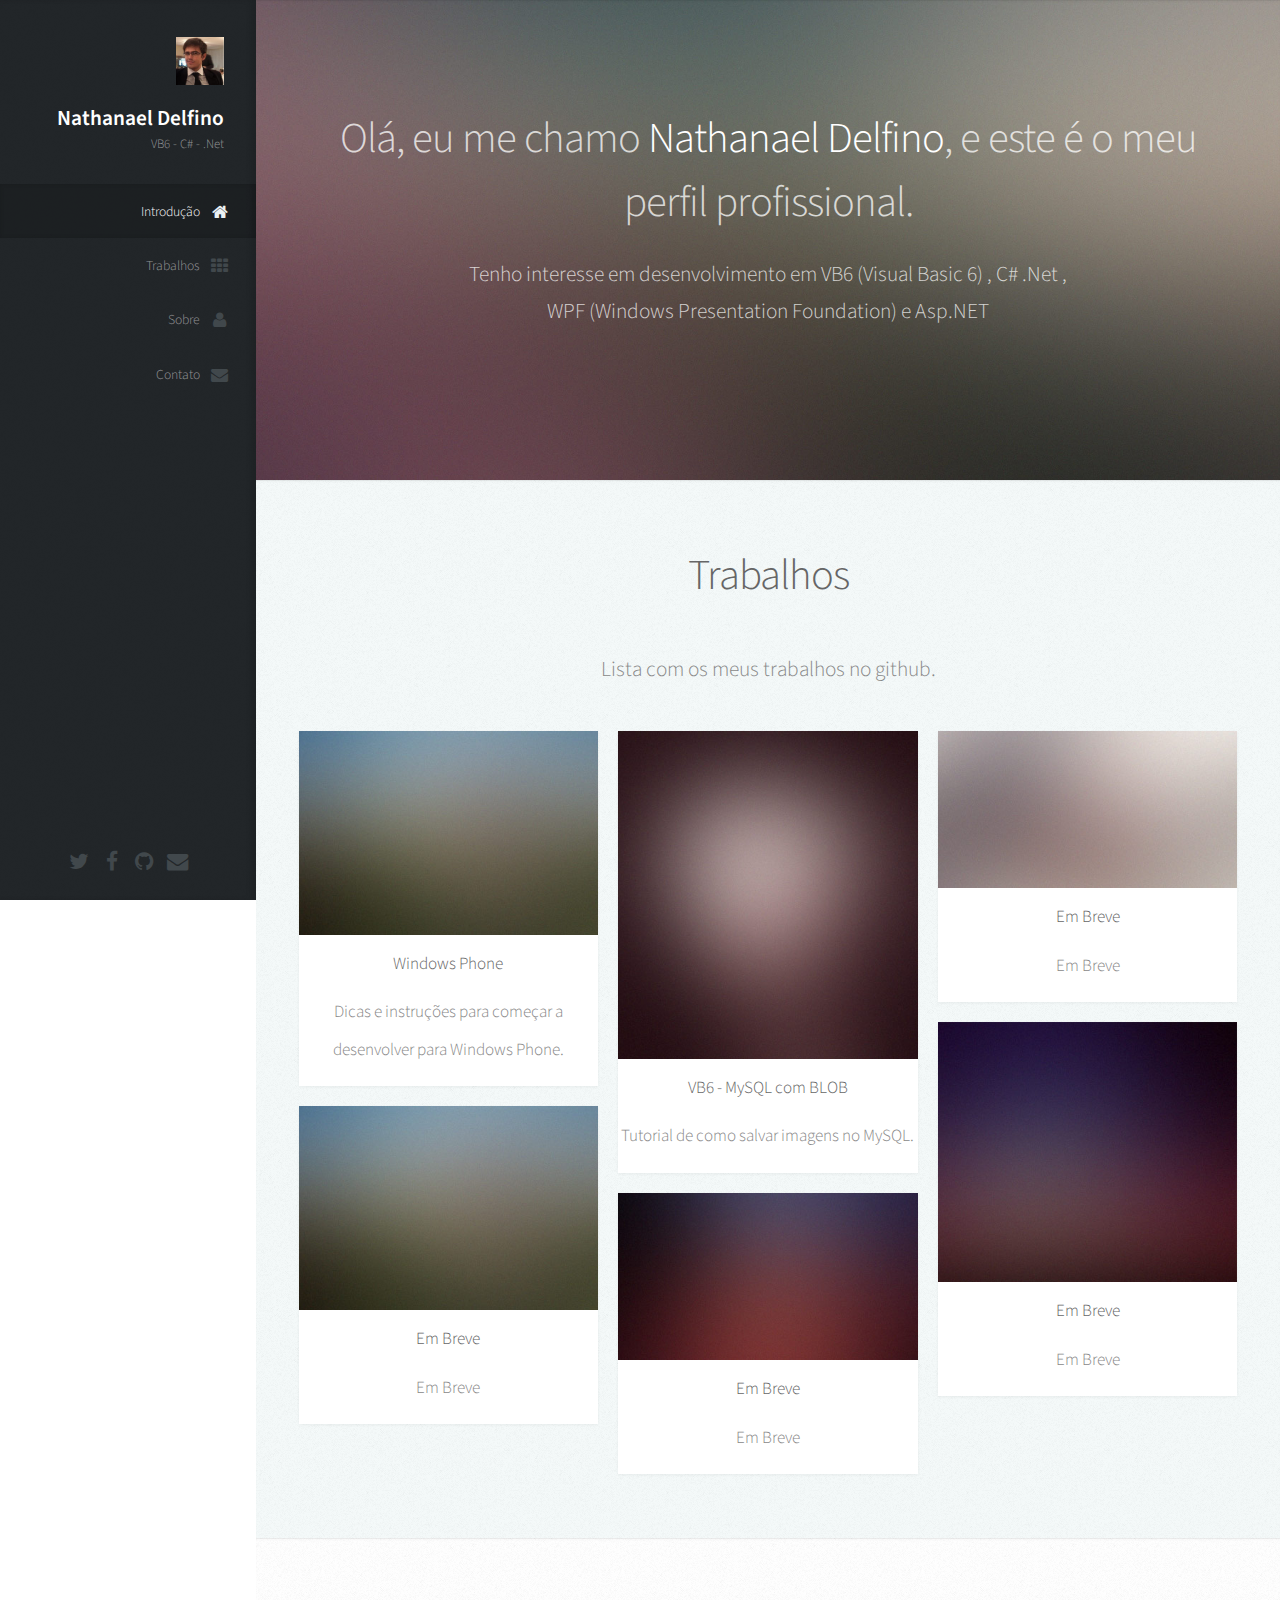
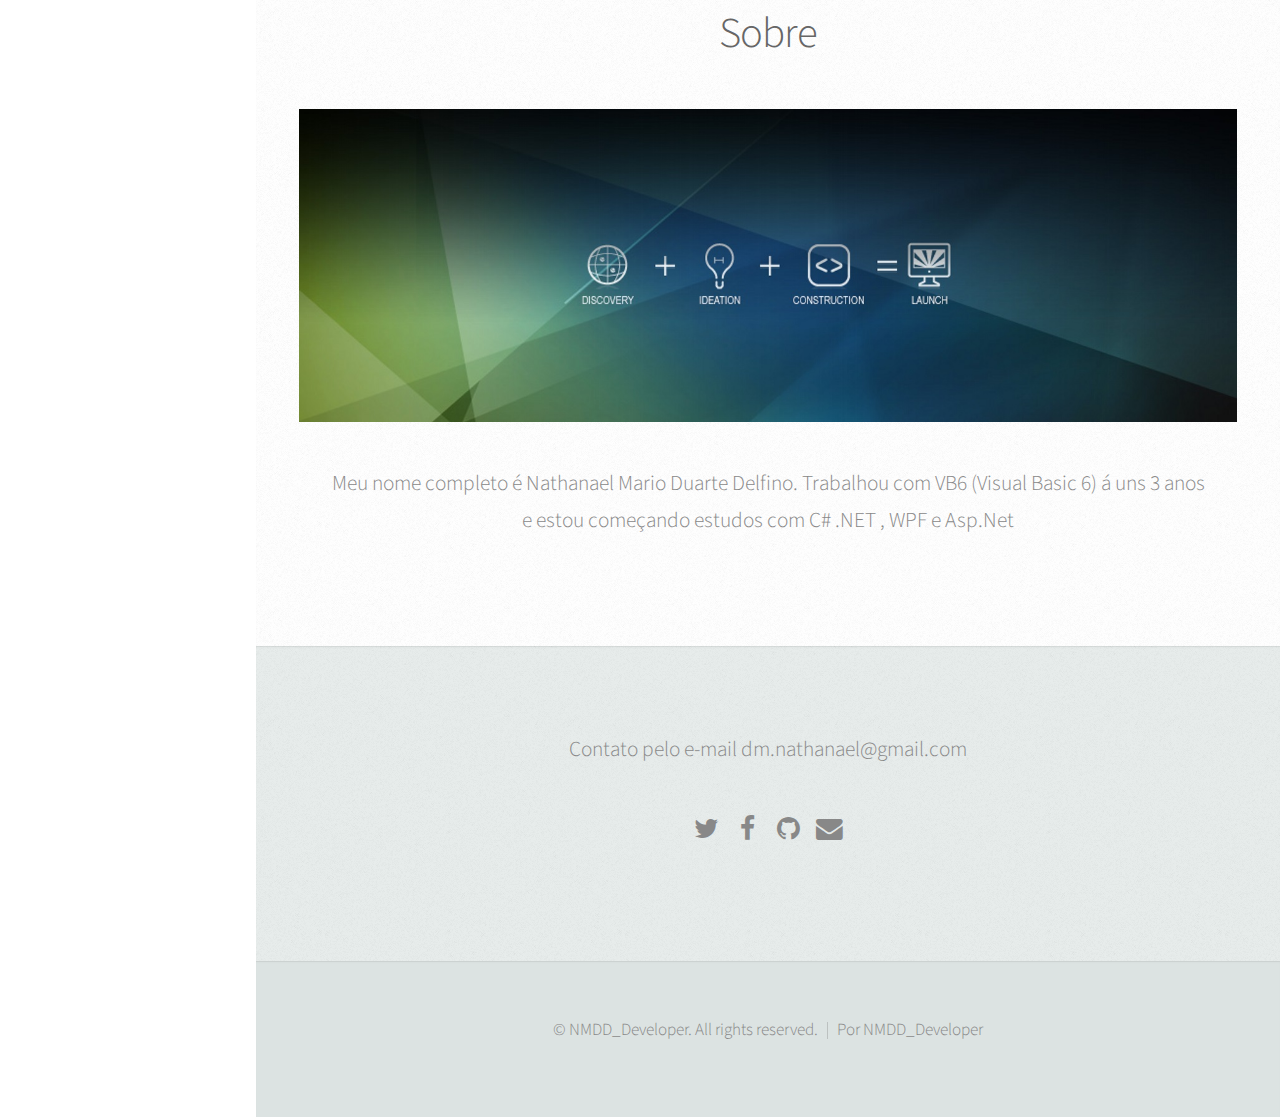
==== commit ff98d145: "Update index.html" ====
--- a/index.html
+++ b/index.html
@@ -1,10 +1,10 @@
 <!DOCTYPE HTML>
 <html>
 	<head>
-		<title>Prologue by HTML5 UP</title>
+		<title>Nathanael Delfino</title>
 		<meta charset="utf-8" />
 		<meta name="viewport" content="width=device-width, initial-scale=1" />
-		<link rel="stylesheet" href="assets/css/main.css" />
+		<link rel="stylesheet" href="assets/css/main.css" title="Nathanael Delfio"/>
 	</head>
 	<body>
 
@@ -126,14 +126,14 @@
 					</section>
 
 				<!-- About Me -->
-					<section id="about" class="three">
+					<section id="about" >
 						<div class="container">
 
 							<header>
 								<h2>Sobre</h2>
 							</header>
 
-							<a href="#" class="image featured"><img src="images/banner_02.jpg" alt="" /></a>
+							<a href="http://nathanaeldelfino.github.io/" class="image featured"><img src="images/banner_02.jpg" alt="" /></a>
 
 							<p>Meu nome completo é Nathanael Mario Duarte Delfino. Trabalhou com VB6 (Visual Basic 6) á uns 3 anos </br>
 							   e estou começando estudos com C# .NET , WPF e Asp.Net</p>
@@ -146,22 +146,17 @@
 						<div class="container">
 
 							<header>
-								<h2>Contato</h2>
+								<p>Contato pelo e-mail dm.nathanael@gmail.com</p>
 							</header>
-							
-							<form method="post" action="#">
-								<div class="row">
-									<div class="6u 12u$(mobile)"><input type="text" name="name" placeholder="Name" /></div>
-									<div class="6u$ 12u$(mobile)"><input type="text" name="email" placeholder="Email" /></div>
-									<div class="12u$">
-										<textarea name="message" placeholder="Message"></textarea>
-									</div>
-									<div class="12u$">
-										<input type="submit" value="Send Message" />
-									</div>
-								</div>
-							</form>
-
+							<div class="bottom">
+								<!-- Social Icons -->
+								<ul class="icons">
+									<li><a href="https://twitter.com/NMDD_Developer" class="icon fa-twitter"><span class="label">Twitter</span></a></li>
+									<li><a href="https://www.facebook.com/nathanael.delfino" class="icon fa-facebook"><span class="label">Facebook</span></a></li>
+									<li><a href="https://github.com/NathanaelDelfino" class="icon fa-github"><span class="label">Github</span></a></li>
+									<li><a href="dm.nathanael@gmail.com" class="icon fa-envelope"><span class="label">Email</span></a></li>
+								</ul>
+							</div>
 						</div>
 					</section>
 
@@ -187,4 +182,4 @@
 			<script src="assets/js/main.js"></script>
 
 	</body>
-</html>+</html>
--- a/assets/css/main.css
+++ b/assets/css/main.css
@@ -1,11 +1,6 @@
 @import url("font-awesome.min.css");
 @import url("http://fonts.googleapis.com/css?family=Source+Sans+Pro:300,300italic,400,600");
 
-/*
-	Prologue by HTML5 UP
-	html5up.net | @n33co
-	Free for personal and commercial use under the CCA 3.0 license (html5up.net/license)
-*/
 
 /* Reset */
 
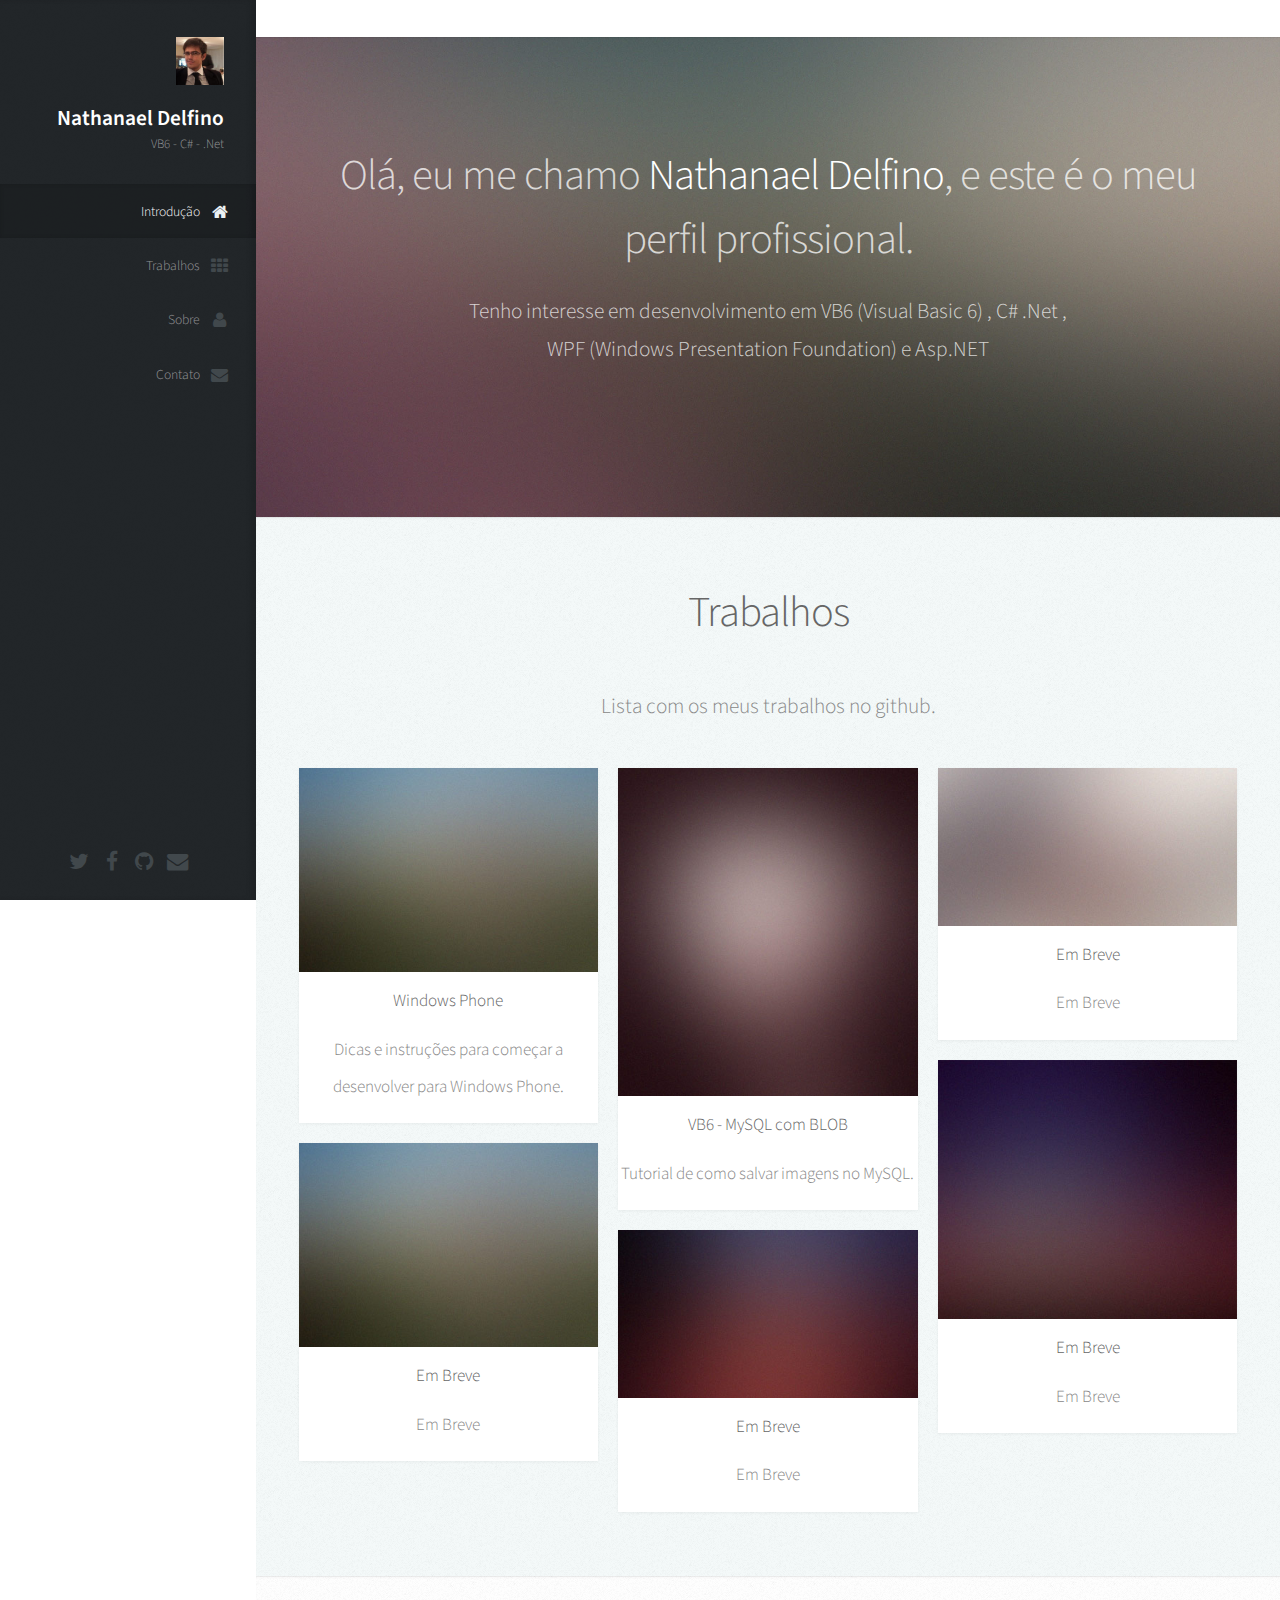
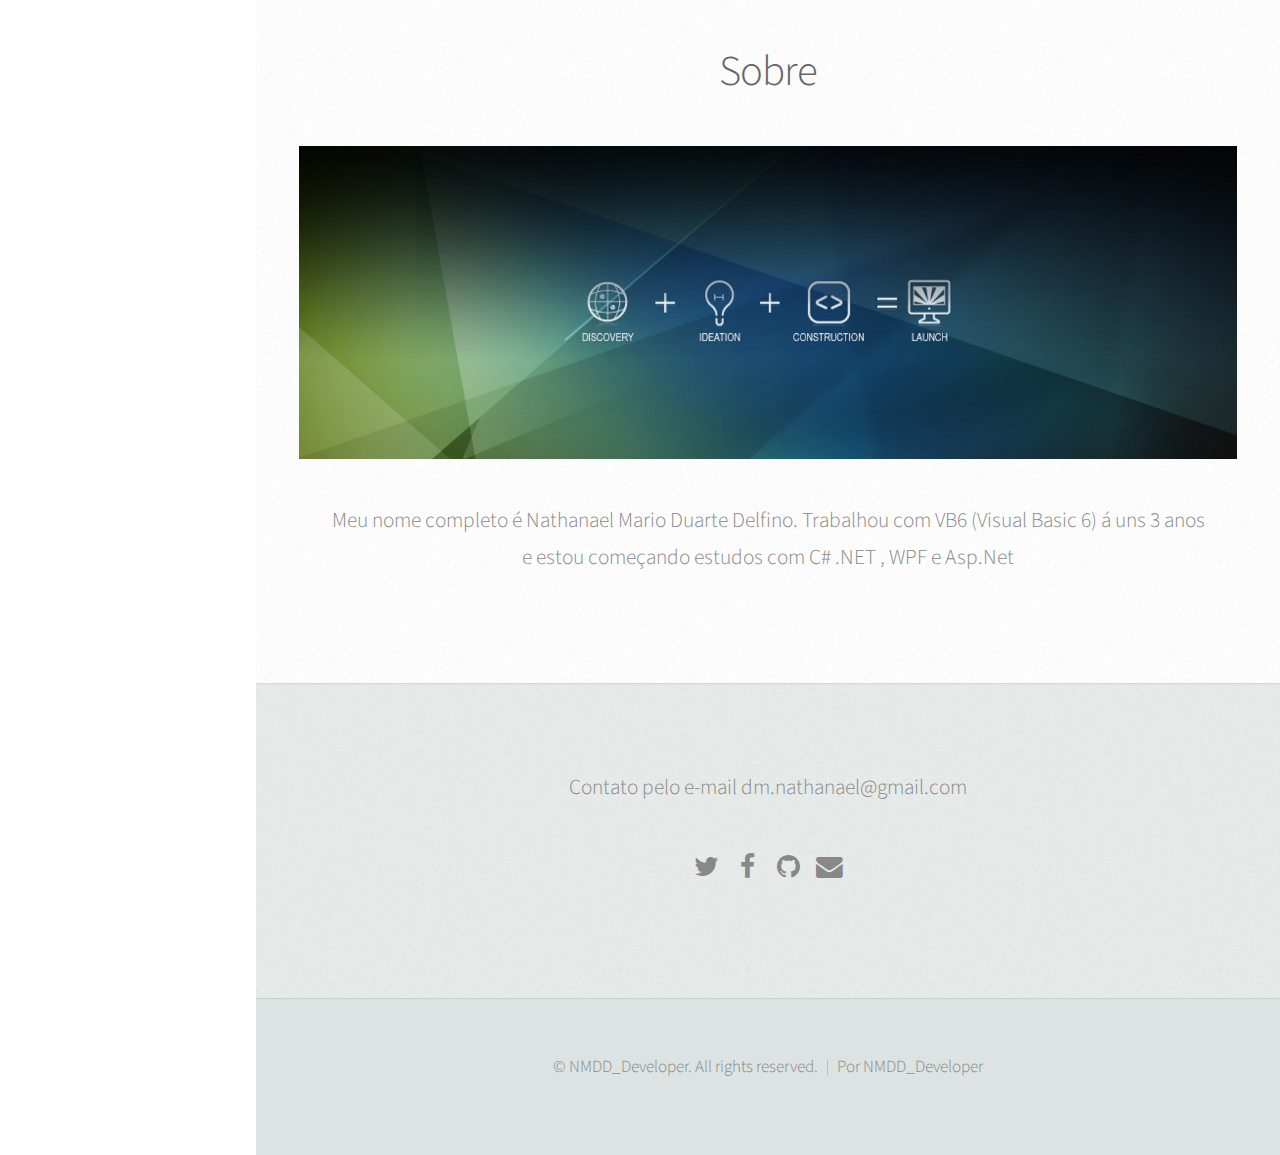
==== commit b204c357: ":art:Melhorando as tags <meta>." ====
--- a/index.html
+++ b/index.html
@@ -1,10 +1,15 @@
 <!DOCTYPE HTML>
 <html>
 	<head>
-		<title>Nathanael Delfino</title>
 		<meta charset="utf-8" />
+		<meta name="description" content=""Nathanael Delfino - Desenvolvedor">">
+		<meta name="keywords" content="VB6,C#,.Net,WPF">
+		<meta name="author" content="Nathanael Delfino - Desenvolvedor">
 		<meta name="viewport" content="width=device-width, initial-scale=1" />
-		<link rel="stylesheet" href="assets/css/main.css" title="Nathanael Delfio"/>
+		<meta name="application-name">
+		<meta http-equiv="refresh" content="30">
+		<title>Nathanael Delfino - Desenvolvedor</title>
+		<link rel="stylesheet" href="assets/css/main.css"/>
 	</head>
 	<body>
 
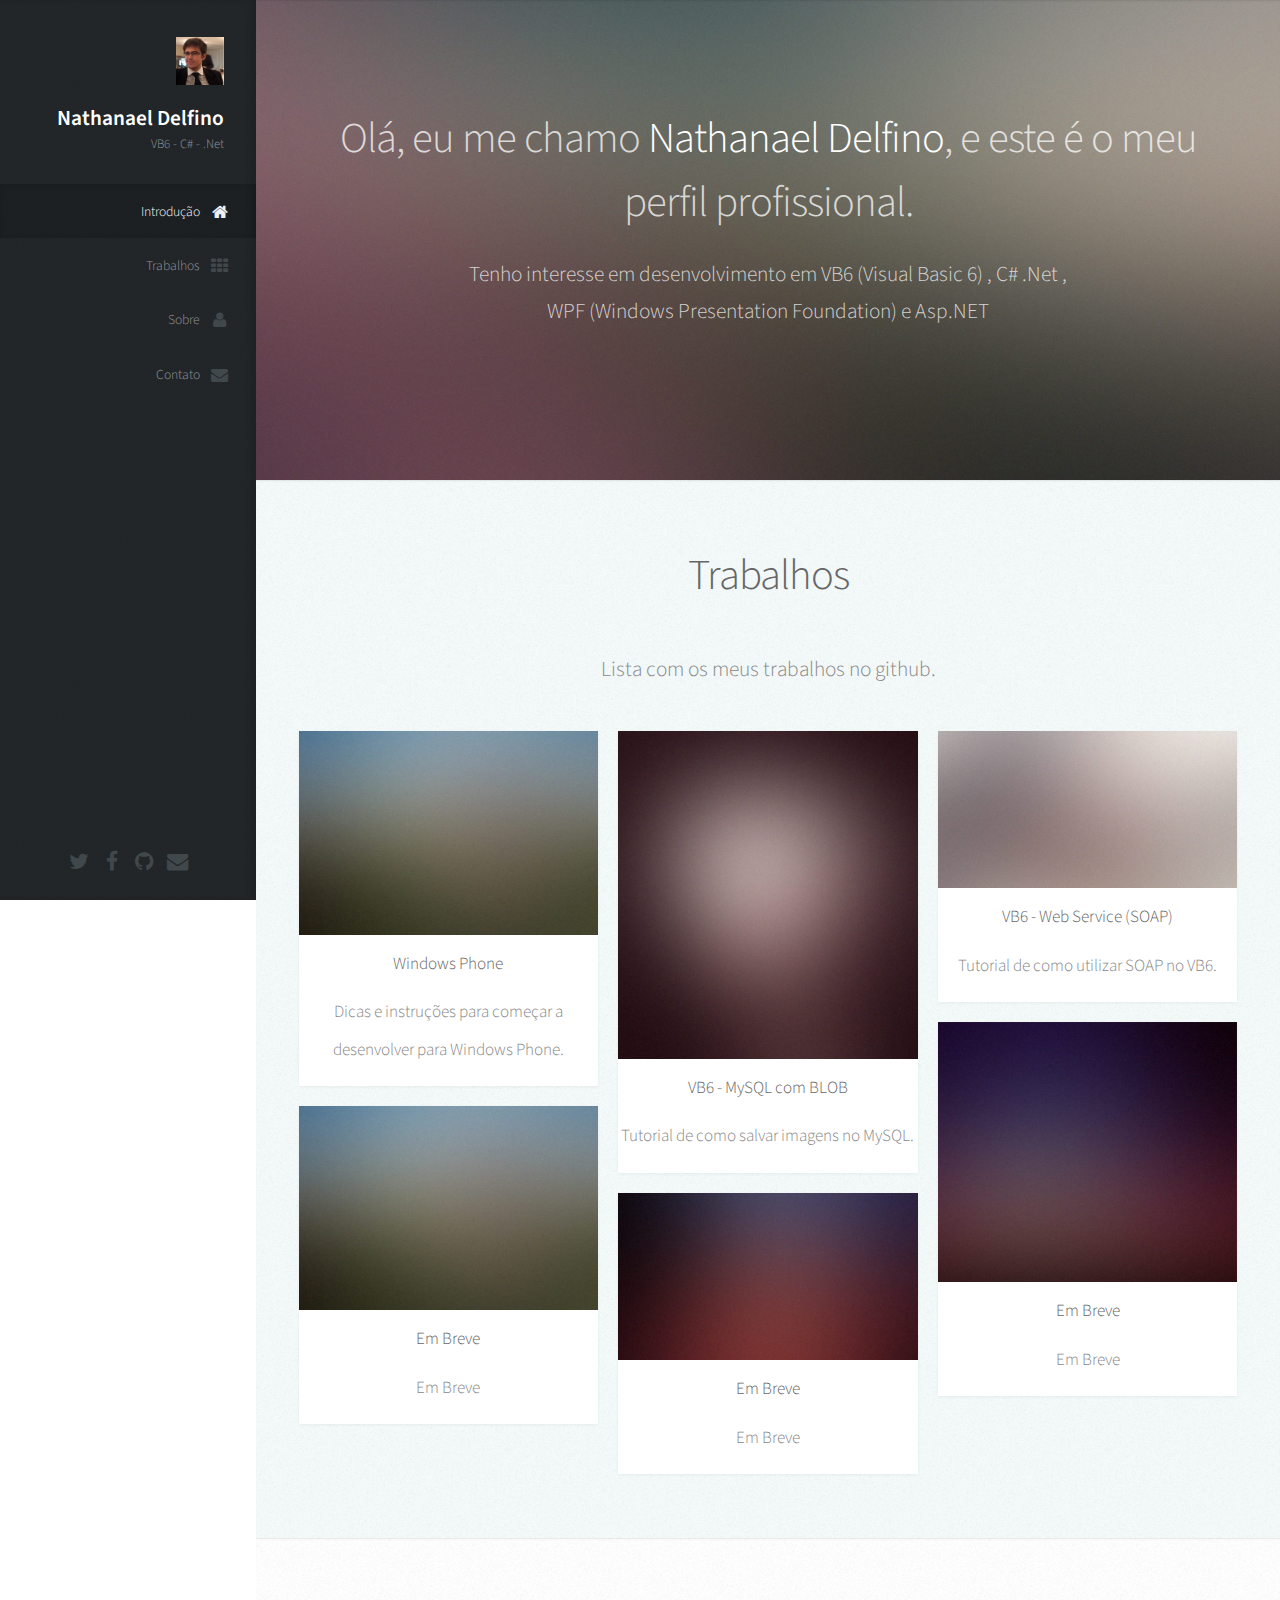
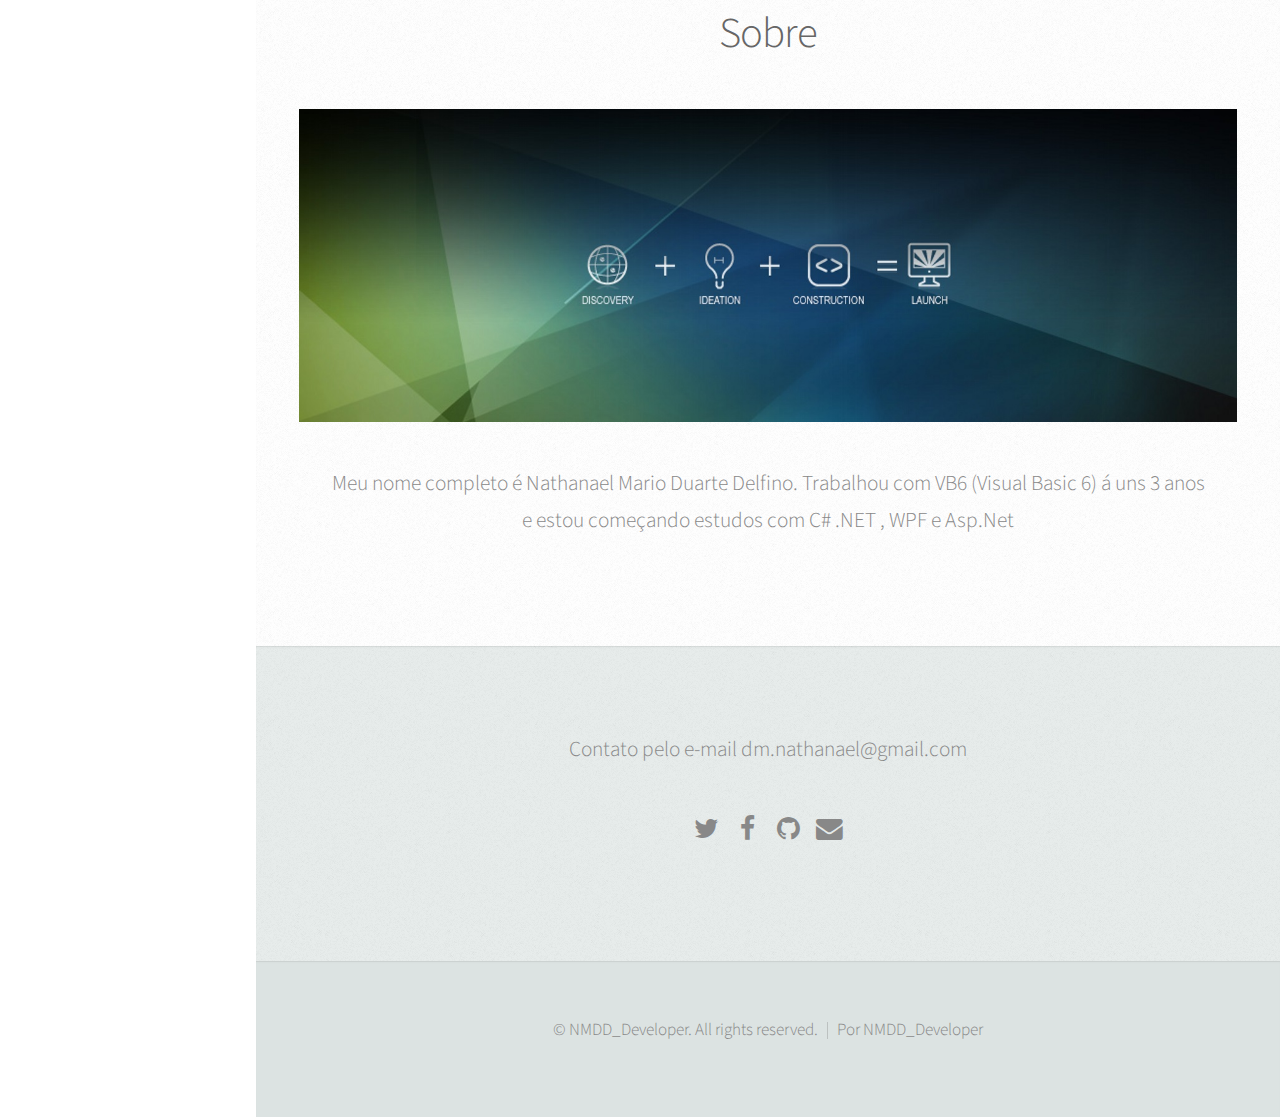
==== commit 4140c146: ":memo:Atualizando index." ====
--- a/index.html
+++ b/index.html
@@ -2,12 +2,11 @@
 <html>
 	<head>
 		<meta charset="utf-8" />
-		<meta name="description" content=""Nathanael Delfino - Desenvolvedor">">
-		<meta name="keywords" content="VB6,C#,.Net,WPF">
-		<meta name="author" content="Nathanael Delfino - Desenvolvedor">
+		<meta name="description" content="Nathanael Delfino - Desenvolvedor" />
+		<meta name="keywords" content="VB6,C#,.Net,WPF" />
+		<meta name="author" content="Nathanael Delfino - Desenvolvedor" />
 		<meta name="viewport" content="width=device-width, initial-scale=1" />
-		<meta name="application-name">
-		<meta http-equiv="refresh" content="30">
+		<meta name="application-name" content = "Nathanael Delfino - Desenvolvedor" />
 		<title>Nathanael Delfino - Desenvolvedor</title>
 		<link rel="stylesheet" href="assets/css/main.css"/>
 	</head>
@@ -95,7 +94,7 @@
 								</div>
 								<div class="4u 12u$(mobile)">
 									<article class="item">
-										<a href="https://github.com/NathanaelDelfino/VB6" class="image fit"><img src="images/pic04.jpg" alt="" /></a>
+										<a href="https://github.com/NathanaelDelfino/VB6_MySQL_BLOB" class="image fit"><img src="images/pic04.jpg" alt="" /></a>
 										<header>
 											<h3>VB6 - MySQL com BLOB</h3>
 											<p>Tutorial de como salvar imagens no MySQL.</p>
@@ -111,10 +110,10 @@
 								</div>
 								<div class="4u$ 12u$(mobile)">
 									<article class="item">
-										<a href="#" class="image fit"><img src="images/pic06.jpg" alt="" /></a>
+										<a href="https://github.com/NathanaelDelfino/VB6_PostWebService" class="image fit"><img src="images/pic06.jpg" alt="" /></a>
 										<header>
-											<h3>Em Breve</h3>
-											<p>Em Breve</p>
+											<h3>VB6 - Web Service (SOAP)</h3>
+											<p>Tutorial de como utilizar SOAP no VB6.</p>
 										</header>
 									</article>
 									<article class="item">
